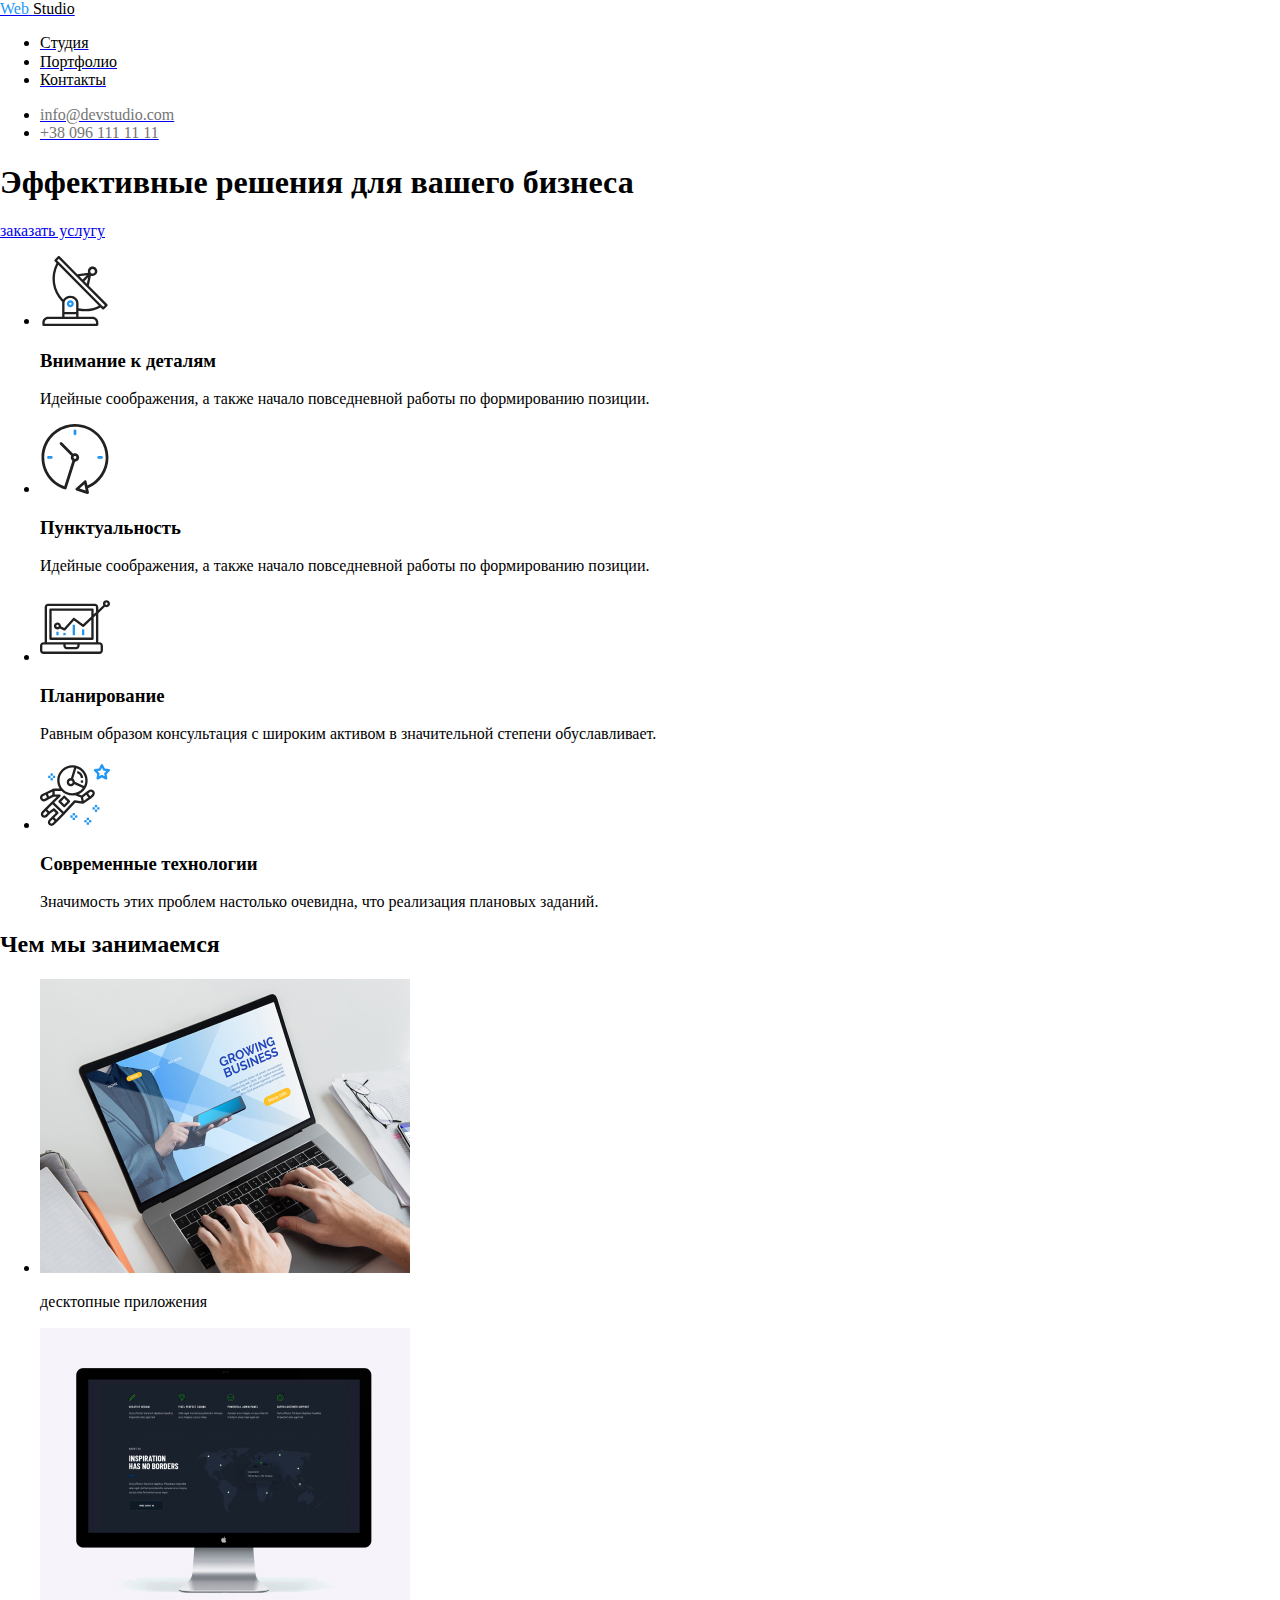
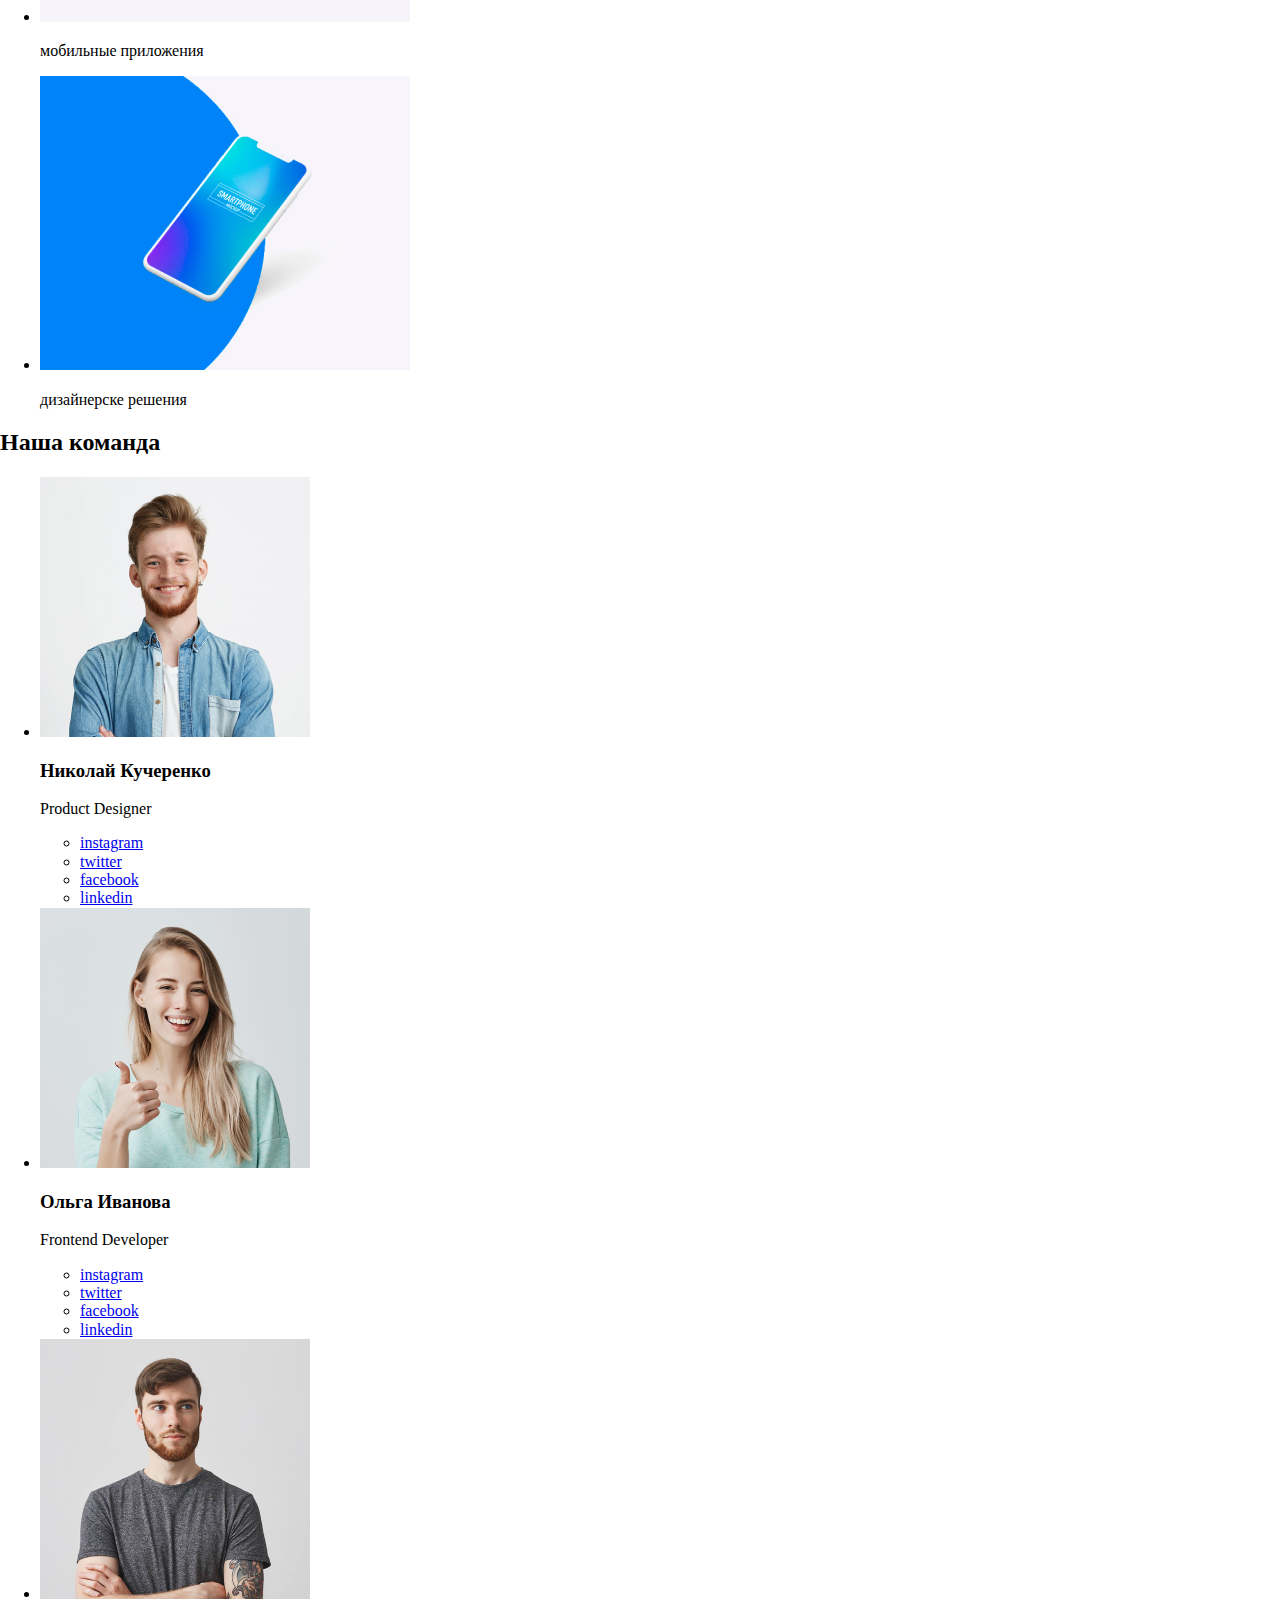
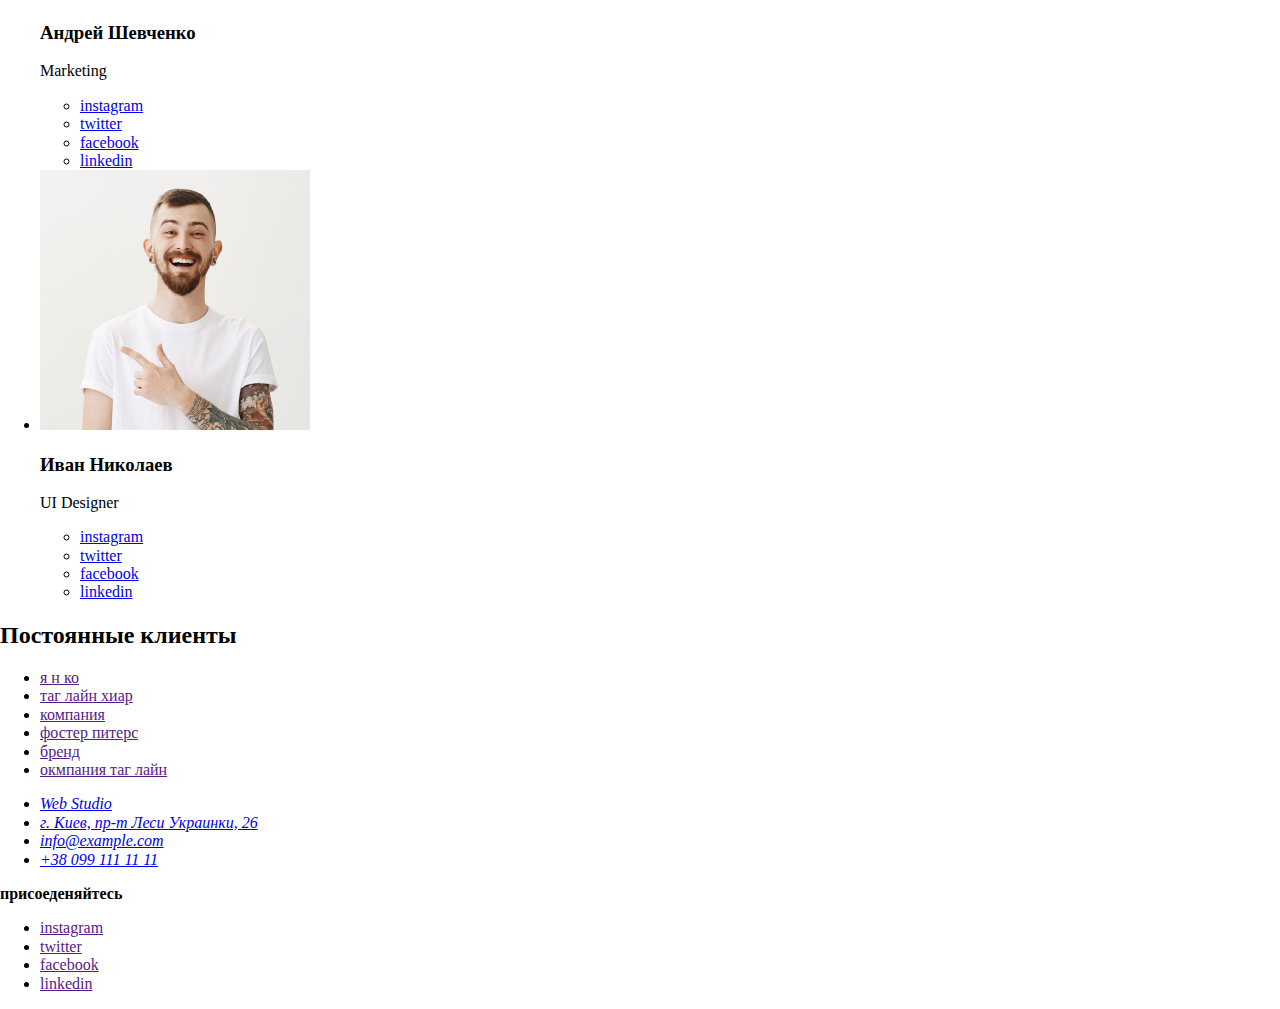
==== index.html @ 4a0a87d5 "ф" ====
<!DOCTYPE html>
<html lang="ru">
<head>
    <meta charset="UTF-8">
    <meta name="viewport" content="width=device-width, initial-scale=1.0">
    <title>Document</title>
    <link rel="stylesheet" href="./css/normalize.css">
    <link rel="stylesheet" href="./css/styles.css">
</head>
<body>
    <main>
        <header>
        <nav class="nav">
            <a href="./index.html"><span lang="en"><span class="logo">Web</span> <span class="type">Studio</span> </span></a>
        <ul>
            <li>
                <a href="./index.html"><span class="header-tools">Cтудия</span></a>
                </li>
            <li>
                <a href="Портфолио"><span class="header-tools">Портфолио</span></a>
            </li>
            <li>
                <a href="Контакты"><span class="header-tools">Контакты</span></a>
            </li>
        </ul>
        <ul>
            <li>
                <a href="mailto:info@devstudio.com"><span class="contact-tools">info@devstudio.com</span></a>
            </li>
            <li>
                <a href="tell:+380961111111"><span class="contact-tools">+38 096 111 11 11</span></a>
            </li>
        </ul>
        </nav> 
        </header>
            <section>
                <h1>
                    <span>Эффективные решения для вашего бизнеса</span>
                </h1>
                <a href="#">заказать услугу</a>
            </section>
            <section>
                    <ul>
                        <li>
                            <img src="./img/antenna.svg" alt="Внимание к деталям">
                            <h3>Внимание к деталям</h3>
                            <p>Идейные соображения, а также начало повседневной работы по формированию позиции.</p>
                        </li>
                    </ul>    
                    <ul>
                        <li>
                            <img src="./img/clock.svg" alt="Пунктуальность">
                            <h3>Пунктуальность</h3>
                            <p>Идейные соображения, а также начало повседневной работы по формированию позиции.</p>
                        </li>
                    </ul>
                    <ul>
                        <li>
                            <img src="./img/diagram.svg" alt="Планирование">
                            <h3>Планирование</h3>    
                            <p>Равным образом консультация с широким активом в значительной степени обуславливает.</p>
                        </li>
                    </ul>
                    <ul>
                        <li>
                            <img src="./img/astronaut.svg" alt="Современные технологии">
                            <h3>Современные технологии</h3>    
                            <p>Значимость этих проблем настолько очевидна, что реализация плановых заданий.</p>
                        </li>
                    </ul>
            </section>
            <section>
                <h2><span class="title">Чем мы занимаемся</span></h2>
                <ul>
                    <li><img src="./img/img.jpg" alt="телефон" width="370" height="294"> <p>десктопные приложения</p></li>
                    <li><img src="./img/img(1).jpg" alt="ноутбук" width="370" height="294"><P>мобильные приложения</P></li>
                    <li><img src="./img/box.jpg" alt="монитор" width="370" height="294"><p>дизайнерске решения</p></li>
                </ul>
            </section>
            <section>
                <h2><span class="title">Наша команда</span></h2>
                <ul>
                    <li>
                        <img src="./img/img(2).jpg" alt="Николай Кучеренко">
                        <h3>Николай Кучеренко</h3>
                        <p>Product Designer</p>    
                        <ul>
                            <li><a href="инстаграм">instagram</a></li>
                            <li><a href="твиттер">twitter</a></li>
                            <li><a href="фейсбук">facebook</a></li>
                            <li><a href="линкедин">linkedin</a></li>                            
                        </ul>
                    </li>
                    <li>
                        <img src="./img/img(3).jpg" alt="Ольга Иванова">
                        <h3>Ольга Иванова</h3>
                        <p>Frontend Developer</p>    
                        <ul>
                            <li><a href="инстаграм">instagram</a></li>
                            <li><a href="твиттер">twitter</a></li>
                            <li><a href="фейсбук">facebook</a></li>
                            <li><a href="линкедин">linkedin</a></li>                            
                        </ul>
                    </li>
                    <li>
                        <img src="./img/img(4).jpg" alt="Андрей Шевченко">
                        <h3>Андрей Шевченко</h3>
                        <p>Marketing</p>    
                        <ul>
                            <li><a href="инстаграм">instagram</a></li>
                            <li><a href="твиттер">twitter</a></li>
                            <li><a href="фейсбук">facebook</a></li>
                            <li><a href="линкедин">linkedin</a></li>                            
                        </ul>
                    </li>
                    <li>
                        <img src="./img/img(5).jpg" alt="Иван Николаев">
                        <h3>Иван Николаев</h3>
                        <p>UI Designer</p>
                        <ul>
                            <li><a href="инстаграм">instagram</a></li>
                            <li><a href="твиттер">twitter</a></li>
                            <li><a href="фейсбук">facebook</a></li>
                            <li><a href="линкедин">linkedin</a></li>                            
                        </ul>
                    </li>
                </ul>
            </section>
            <section>
                <h2><span class="title">Постоянные клиенты</span></h2>
                <ul>
                    <li><a href="" aria-label="я н ко">я н ко</a></li>
                    <li><a href="" aria-label="таг лайн хиар">таг лайн хиар</a></li>
                    <li><a href="" aria-label="компания">компания</a></li>
                    <li><a href="" aria-label="фостер питерс">фостер питерс</a></li>
                    <li><a href="" aria-label="бренд">бренд</a></li>
                    <li><a href="" aria-label="окмпания таг лайн">окмпания таг лайн</a></li>
                </ul>
            </section>  
        <footer>
            <address>
                <ul>
                    <li><a href="index.html">Web Studio</a></li>
                    <li><a href="https://goo.gl/maps/9qfkFfKcnhajLfpB6">г. Киев, пр-т Леси Украинки, 26</a></li>
                    <li><a href="mailto:info@example.com">info@example.com</a></li>
                    <li><a href="tell:+380991111111">+38 099 111 11 11</a></li>
                </ul>
            </address>
            <b>
                присоеденяйтесь
            </b>
            <ul>    
                <li><a href="" aria-label="инстаграм">instagram</a></li>
                <li><a href="" aria-label="твиттер">twitter</a></li>
                <li><a href="" aria-label="фейсбук">facebook</a></li>
                <li><a href="" aria-label="линкедин">linkedin</a></li>
            </ul>    
        </footer>
    </main>    
</body>
</html>
---- css/styles.css ----
.logo {
    color: #2196F3;
}

.type {
    color: #000000;
}

.header-tools{
    color: black;
}

.header-tools:hover,
.header-tools:focus {
    color: #2196F3;
}

.contact-tools{
    color: #757575;
}

.contact-tools:hover,
.contact-tools:focus{
   color: #2196F3;
}

.title{
    color: #000000;
}
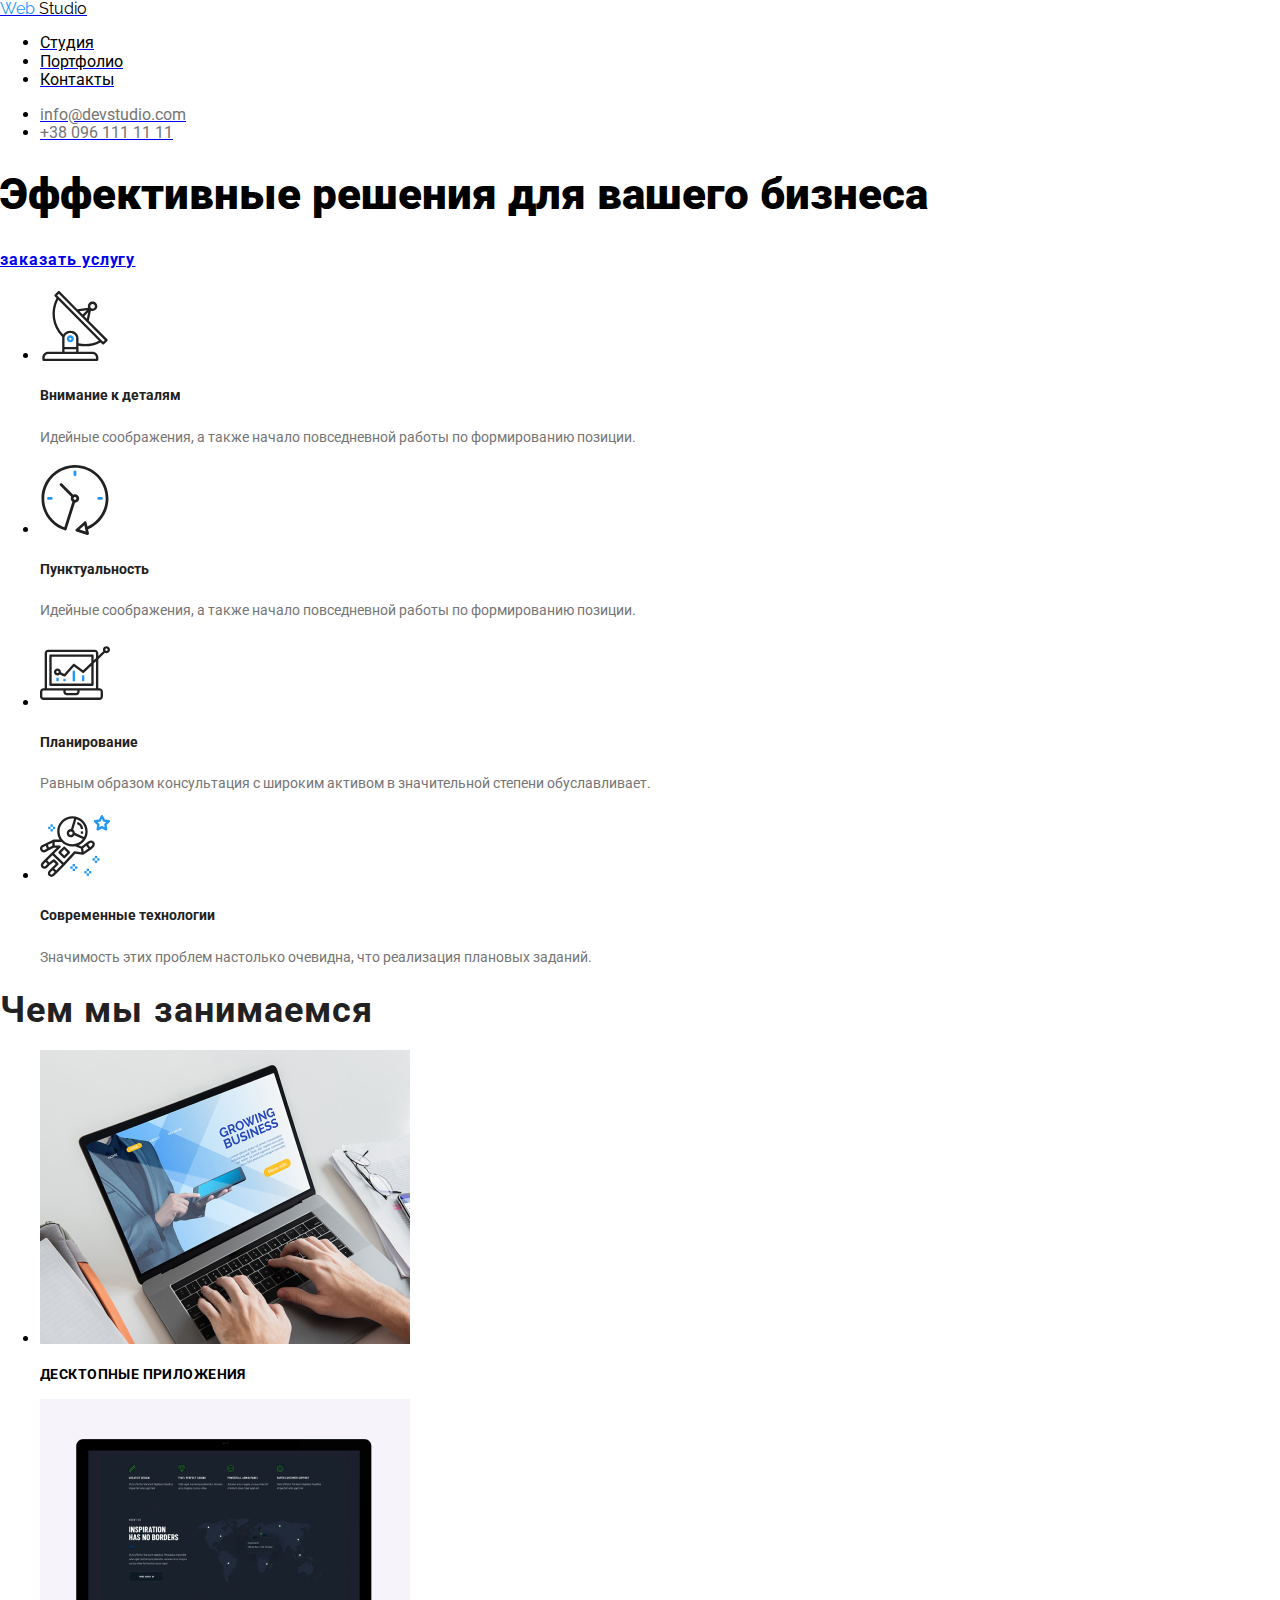
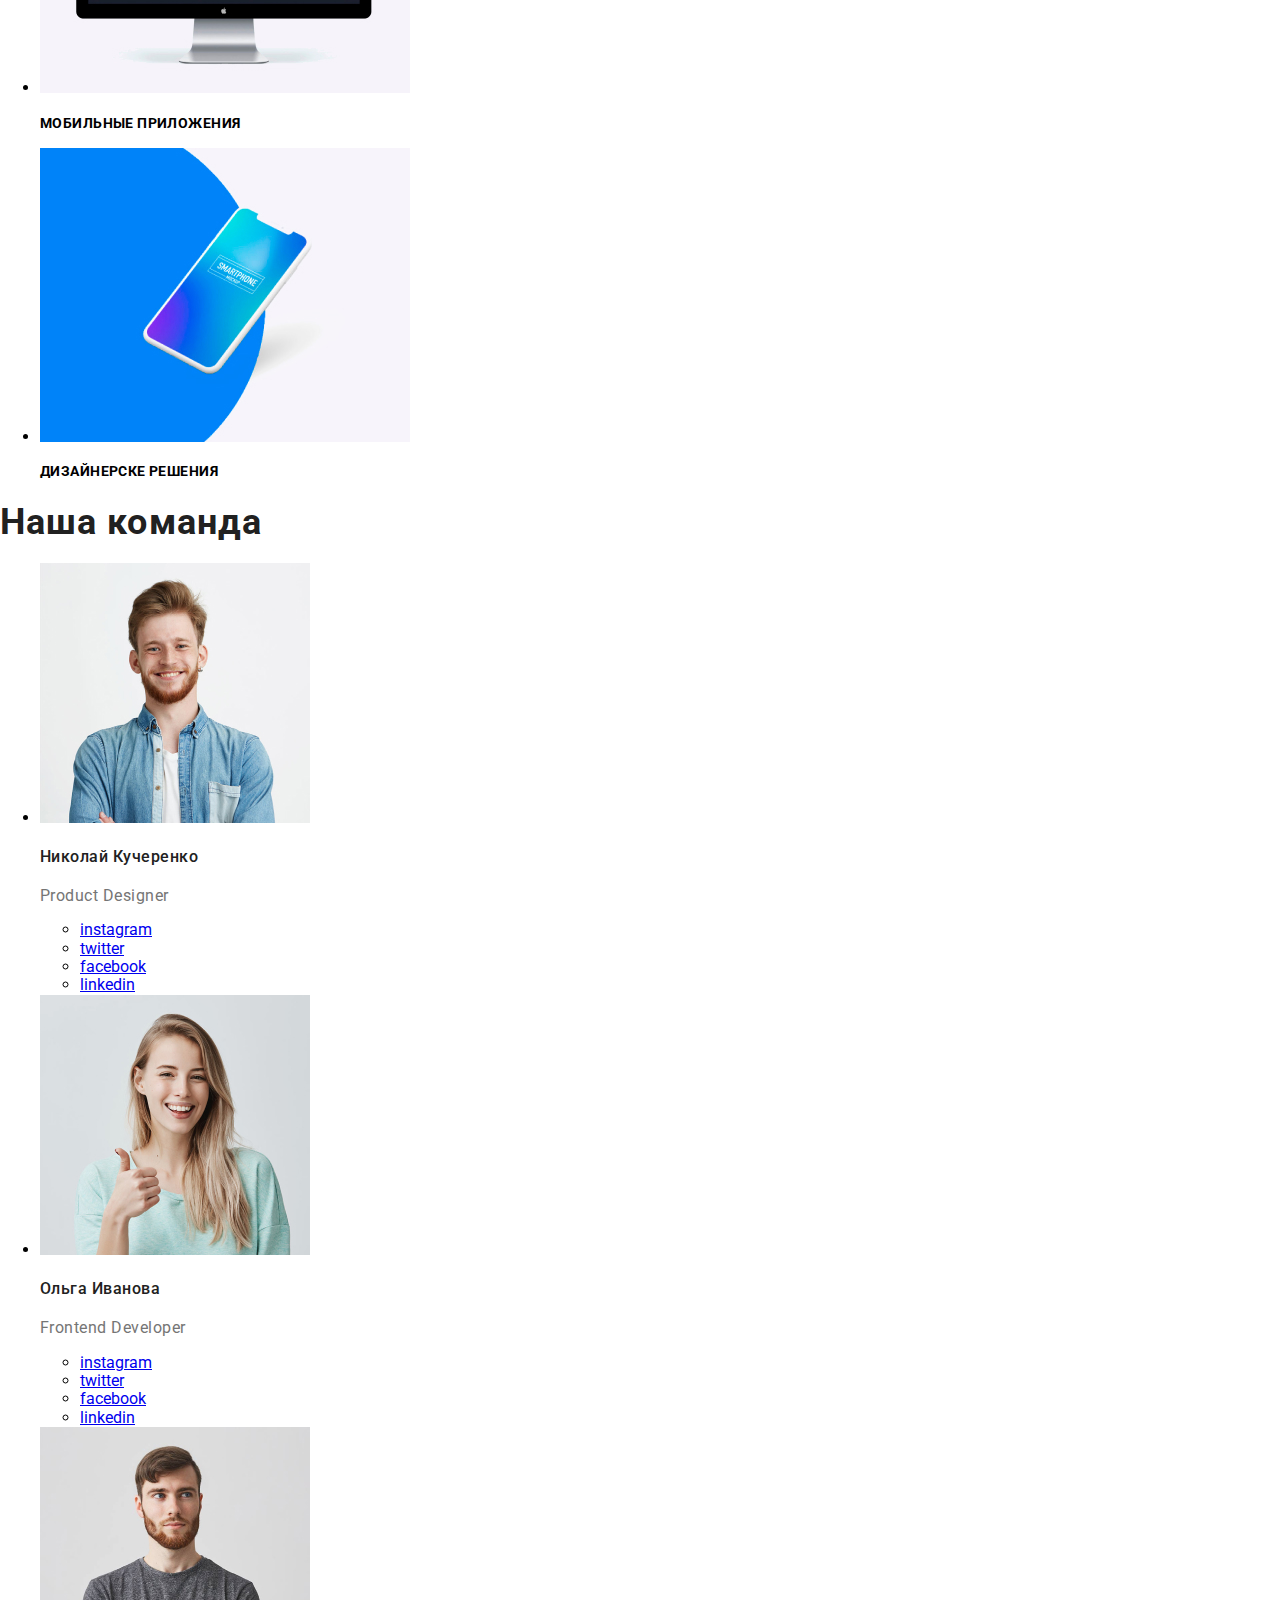
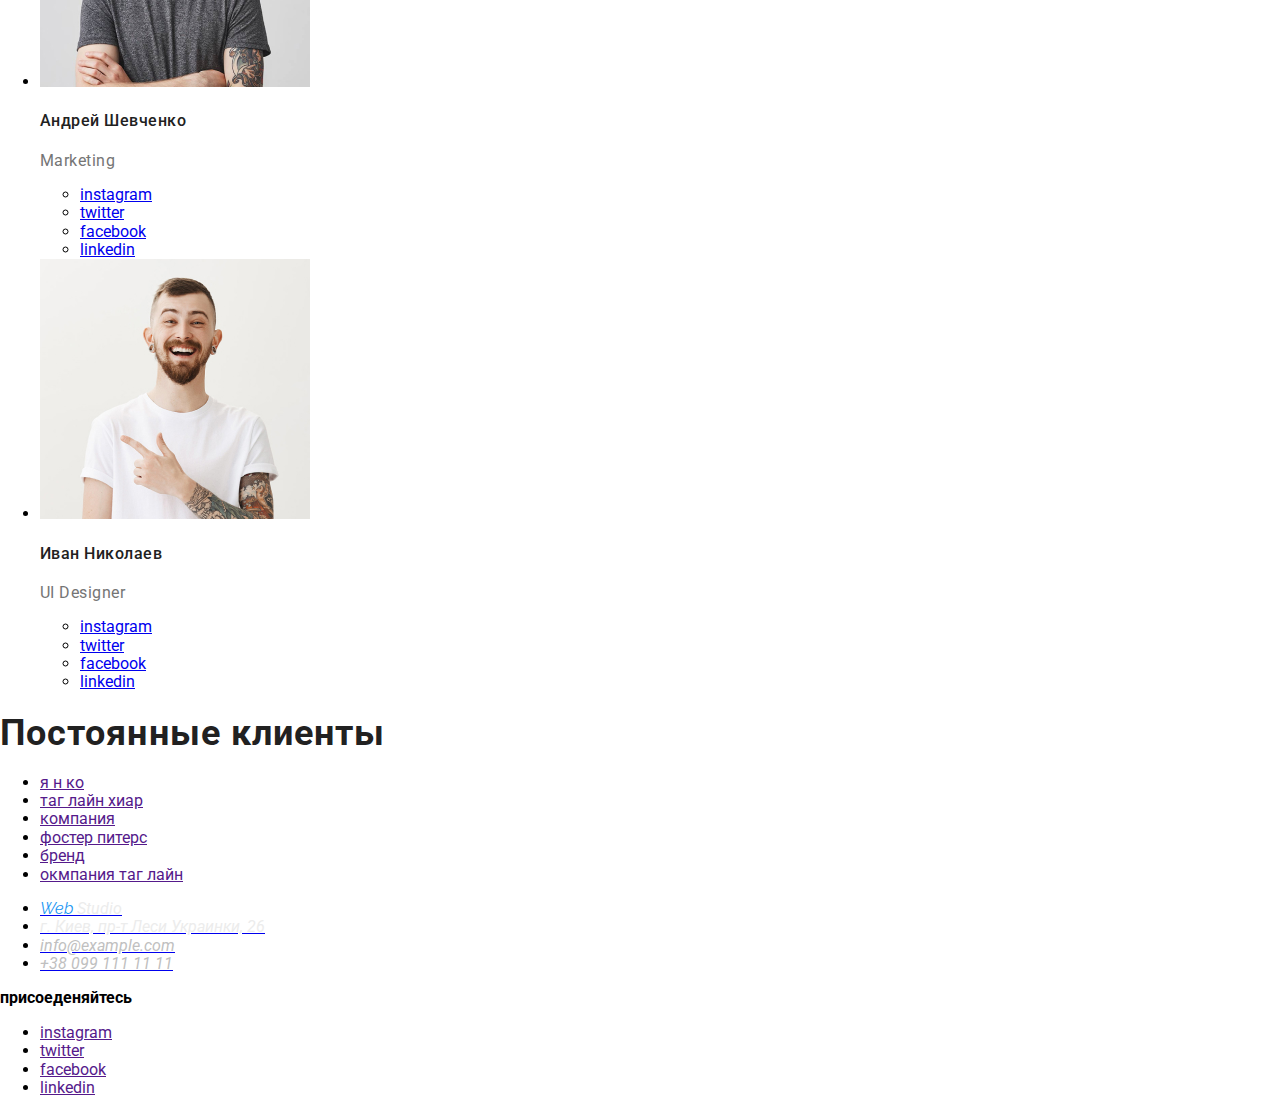
==== commit 8d7ad819: "a" ====
--- a/index.html
+++ b/index.html
@@ -4,10 +4,12 @@
     <meta charset="UTF-8">
     <meta name="viewport" content="width=device-width, initial-scale=1.0">
     <title>Document</title>
+    <link href="https://fonts.googleapis.com/css2?family=Roboto:wght@500;700;900&display=swap" rel="stylesheet">
+    <link href="https://fonts.googleapis.com/css2?family=Raleway:wght@700&display=swap" rel="stylesheet">
     <link rel="stylesheet" href="./css/normalize.css">
     <link rel="stylesheet" href="./css/styles.css">
 </head>
-<body>
+<body class="fonts">
     <main>
         <header>
         <nav class="nav">
@@ -35,46 +37,46 @@
         </header>
             <section>
                 <h1>
-                    <span>Эффективные решения для вашего бизнеса</span>
+                    <span class="fafafa">Эффективные решения для вашего бизнеса</span>
                 </h1>
-                <a href="#">заказать услугу</a>
+                <a href="#"><span class="order">заказать услугу</span></a>
             </section>
             <section>
                     <ul>
                         <li>
                             <img src="./img/antenna.svg" alt="Внимание к деталям">
-                            <h3>Внимание к деталям</h3>
-                            <p>Идейные соображения, а также начало повседневной работы по формированию позиции.</p>
+                            <h3><span class="cscscs">Внимание к деталям</span></h3>
+                            <p><span class="ksksks">Идейные соображения, а также начало повседневной работы по формированию позиции.</span></p>
                         </li>
                     </ul>    
                     <ul>
                         <li>
                             <img src="./img/clock.svg" alt="Пунктуальность">
-                            <h3>Пунктуальность</h3>
-                            <p>Идейные соображения, а также начало повседневной работы по формированию позиции.</p>
+                            <h3><span class="cscscs">Пунктуальность</span></h3>
+                            <p><span class="ksksks">Идейные соображения, а также начало повседневной работы по формированию позиции.</span></p>
                         </li>
                     </ul>
                     <ul>
                         <li>
                             <img src="./img/diagram.svg" alt="Планирование">
-                            <h3>Планирование</h3>    
-                            <p>Равным образом консультация с широким активом в значительной степени обуславливает.</p>
+                            <h3><span class="cscscs">Планирование</span></h3>    
+                            <p><span class="ksksks">Равным образом консультация с широким активом в значительной степени обуславливает.</span></p>
                         </li>
                     </ul>
                     <ul>
                         <li>
                             <img src="./img/astronaut.svg" alt="Современные технологии">
-                            <h3>Современные технологии</h3>    
-                            <p>Значимость этих проблем настолько очевидна, что реализация плановых заданий.</p>
+                            <h3><span class="cscscs">Современные технологии</span></h3>    
+                            <p><span class="ksksks">Значимость этих проблем настолько очевидна, что реализация плановых заданий.</span></p>
                         </li>
                     </ul>
             </section>
             <section>
                 <h2><span class="title">Чем мы занимаемся</span></h2>
                 <ul>
-                    <li><img src="./img/img.jpg" alt="телефон" width="370" height="294"> <p>десктопные приложения</p></li>
-                    <li><img src="./img/img(1).jpg" alt="ноутбук" width="370" height="294"><P>мобильные приложения</P></li>
-                    <li><img src="./img/box.jpg" alt="монитор" width="370" height="294"><p>дизайнерске решения</p></li>
+                    <li><img src="./img/img.jpg" alt="телефон" width="370" height="294"><p><span class="lilili">десктопные приложения</span></p></li>
+                    <li><img src="./img/img(1).jpg" alt="ноутбук" width="370" height="294"><P><span class="lilili">мобильные приложения</span></P></li>
+                    <li><img src="./img/box.jpg" alt="монитор" width="370" height="294"><p><span class="lilili">дизайнерске решения</span></p></li>
                 </ul>
             </section>
             <section>
@@ -82,8 +84,8 @@
                 <ul>
                     <li>
                         <img src="./img/img(2).jpg" alt="Николай Кучеренко">
-                        <h3>Николай Кучеренко</h3>
-                        <p>Product Designer</p>    
+                        <h3><span class="team">Николай Кучеренко</span></h3>
+                        <p><span class="team-abs">Product Designer</span></p>    
                         <ul>
                             <li><a href="инстаграм">instagram</a></li>
                             <li><a href="твиттер">twitter</a></li>
@@ -93,8 +95,8 @@
                     </li>
                     <li>
                         <img src="./img/img(3).jpg" alt="Ольга Иванова">
-                        <h3>Ольга Иванова</h3>
-                        <p>Frontend Developer</p>    
+                        <h3><span class="team">Ольга Иванова</span></h3>
+                        <p><span class="team-abs">Frontend Developer</span></p>    
                         <ul>
                             <li><a href="инстаграм">instagram</a></li>
                             <li><a href="твиттер">twitter</a></li>
@@ -104,8 +106,8 @@
                     </li>
                     <li>
                         <img src="./img/img(4).jpg" alt="Андрей Шевченко">
-                        <h3>Андрей Шевченко</h3>
-                        <p>Marketing</p>    
+                        <h3><span class="team">Андрей Шевченко</span></h3>
+                        <p><span class="team-abs">Marketing</span></p>    
                         <ul>
                             <li><a href="инстаграм">instagram</a></li>
                             <li><a href="твиттер">twitter</a></li>
@@ -115,8 +117,8 @@
                     </li>
                     <li>
                         <img src="./img/img(5).jpg" alt="Иван Николаев">
-                        <h3>Иван Николаев</h3>
-                        <p>UI Designer</p>
+                        <h3><span class="team">Иван Николаев</span></h3>
+                        <p><span class="team-abs">UI Designer</span></p>
                         <ul>
                             <li><a href="инстаграм">instagram</a></li>
                             <li><a href="твиттер">twitter</a></li>
@@ -140,10 +142,10 @@
         <footer>
             <address>
                 <ul>
-                    <li><a href="index.html">Web Studio</a></li>
-                    <li><a href="https://goo.gl/maps/9qfkFfKcnhajLfpB6">г. Киев, пр-т Леси Украинки, 26</a></li>
-                    <li><a href="mailto:info@example.com">info@example.com</a></li>
-                    <li><a href="tell:+380991111111">+38 099 111 11 11</a></li>
+                    <li><a href="index.html"><span class="logo">Web</span> <span class="type2">Studio</span></a></li>
+                    <li><a href="https://goo.gl/maps/9qfkFfKcnhajLfpB6"><span class="footer-map">г. Киев, пр-т Леси Украинки, 26</span></a></li>
+                    <li><a href="mailto:info@example.com"><span class="footer-contact">info@example.com</span></a></li>
+                    <li><a href="tell:+380991111111"><span class="footer-contact">+38 099 111 11 11</span></a></li>
                 </ul>
             </address>
             <b>
--- a/css/styles.css
+++ b/css/styles.css
@@ -1,9 +1,11 @@
 .logo {
     color: #2196F3;
+    font-family: 'Raleway', sans-serif;
 }
 
 .type {
     color: #000000;
+    font-family: 'Raleway', sans-serif;
 }
 
 .header-tools{
@@ -25,5 +27,100 @@
 }
 
 .title{
+    font-family: Roboto;
+    font-style: normal;
+    font-weight: bold;
+    font-size: 36px;
+    line-height: 42px;
+    text-align: center;
+    letter-spacing: 0.03em;
+    color: #212121;
+}
+
+.type2{
+    color: #ececec;
+}
+
+.footer-map{
+    color: #ececec;
+}
+
+.footer-contact{
+    color: silver;
+}
+
+.fonts{
+    font-family: 'Roboto', sans-serif;
+}
+
+.fafafa{
+    font-family: Roboto;
+    font-style: normal;
+    font-weight: 900;
+    font-size: 44px;
+    line-height: 60px;
+}
+
+.order{
+    font-family: Roboto;
+    font-style: normal;
+    font-weight: bold;
+    font-size: 16px;
+    line-height: 30px;
+    display: flex;
+    align-items: center;
+    text-align: center;
+    letter-spacing: 0.06em;
+}
+
+.cscscs{
+    color: #212121;
+    font-family: Roboto;
+    font-style: normal;
+    font-weight: bold;
+    font-size: 14px;
+    line-height: 16px;
+}
+
+.ksksks{
+    font-family: Roboto;
+    font-style: normal;
+    font-weight: normal;
+    font-size: 14px;
+    line-height: 24px;
+    color: #757575;
+}
+
+.lilili{
+    font-family: Roboto;
+    font-style: normal;
+    font-weight: bold;
+    font-size: 14px;
+    line-height: 16px;
+    text-align: center;
+    letter-spacing: 0.03em;
+    text-transform: uppercase;
     color: #000000;
 }
+
+.team{
+    font-family: Roboto;
+    font-style: normal;
+    font-weight: 500;
+    font-size: 16px;
+    line-height: 19px;
+    text-align: center;
+    letter-spacing: 0.03em;
+    color: #212121;
+}
+
+.team-abs{
+    font-family: Roboto;
+    font-style: normal;
+    font-weight: normal;
+    font-size: 16px;
+    line-height: 19px;
+    text-align: center;
+    letter-spacing: 0.03em;
+    color: #757575;
+}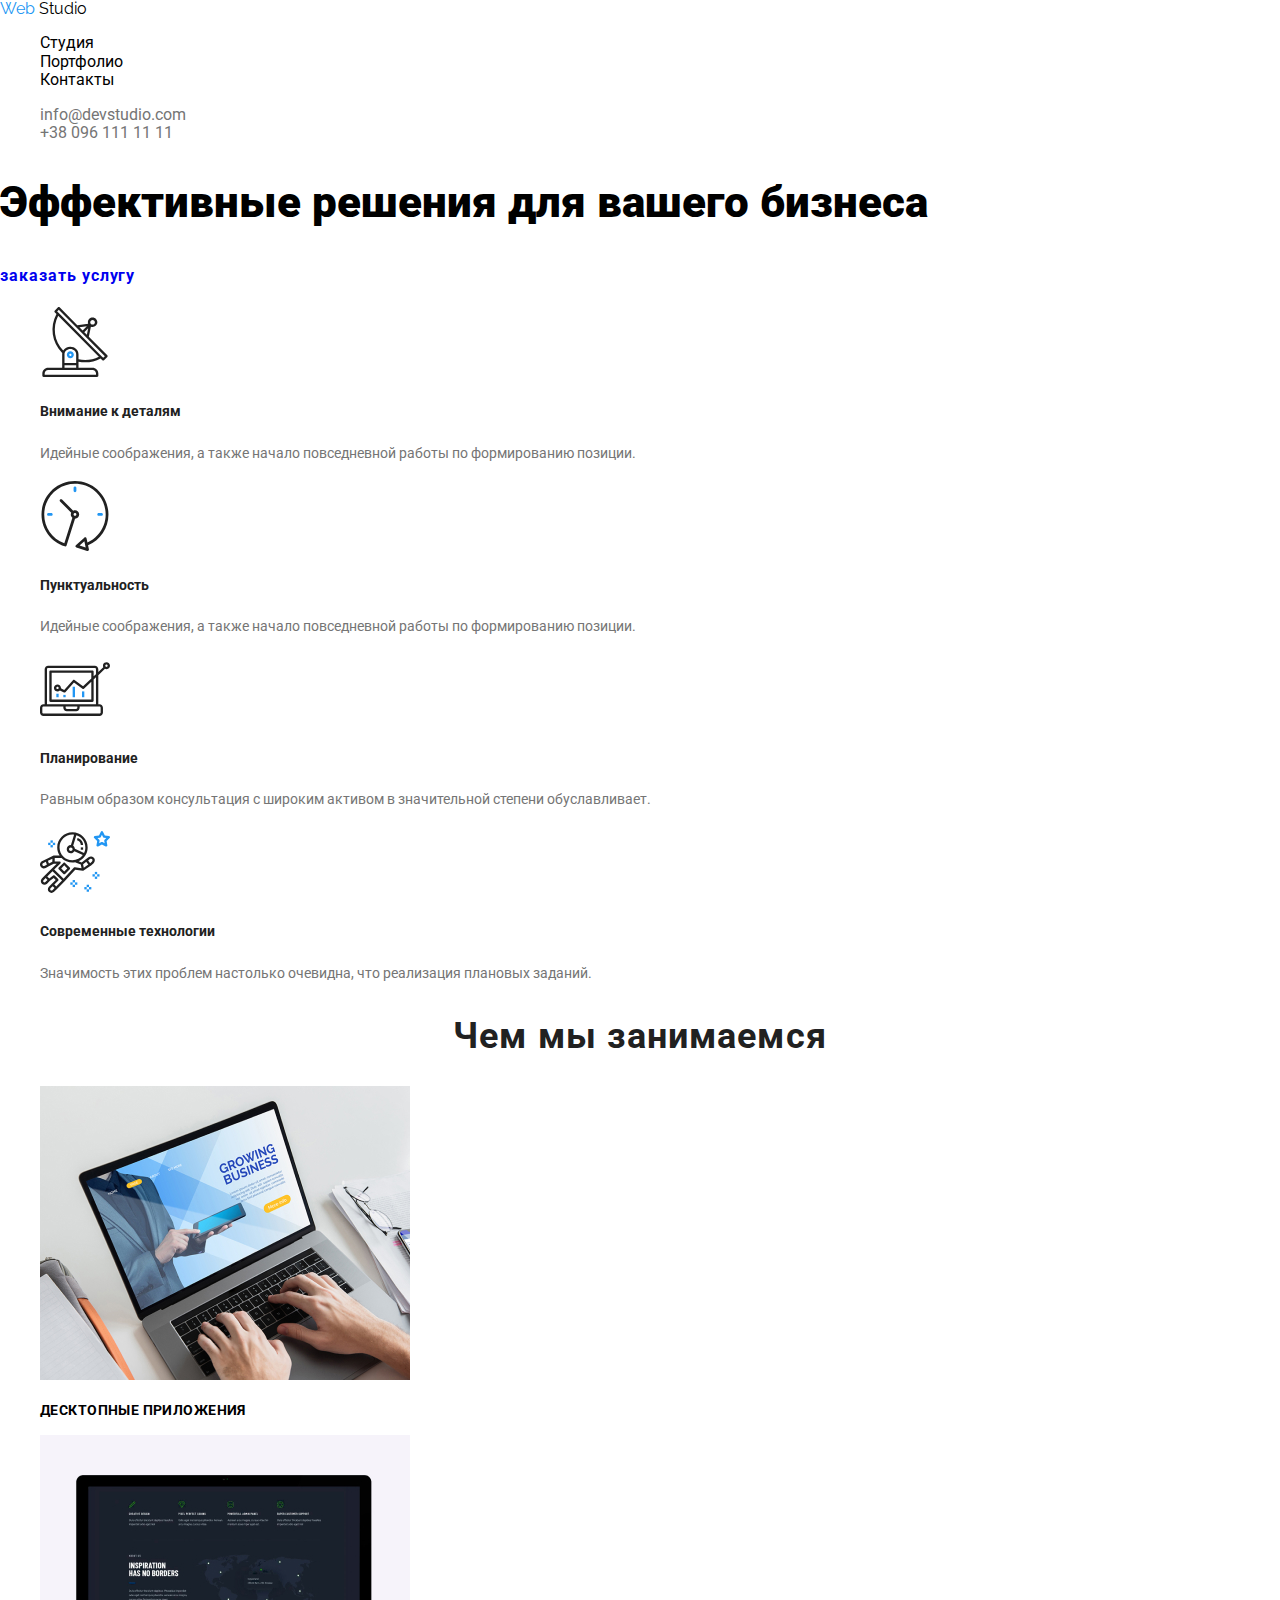
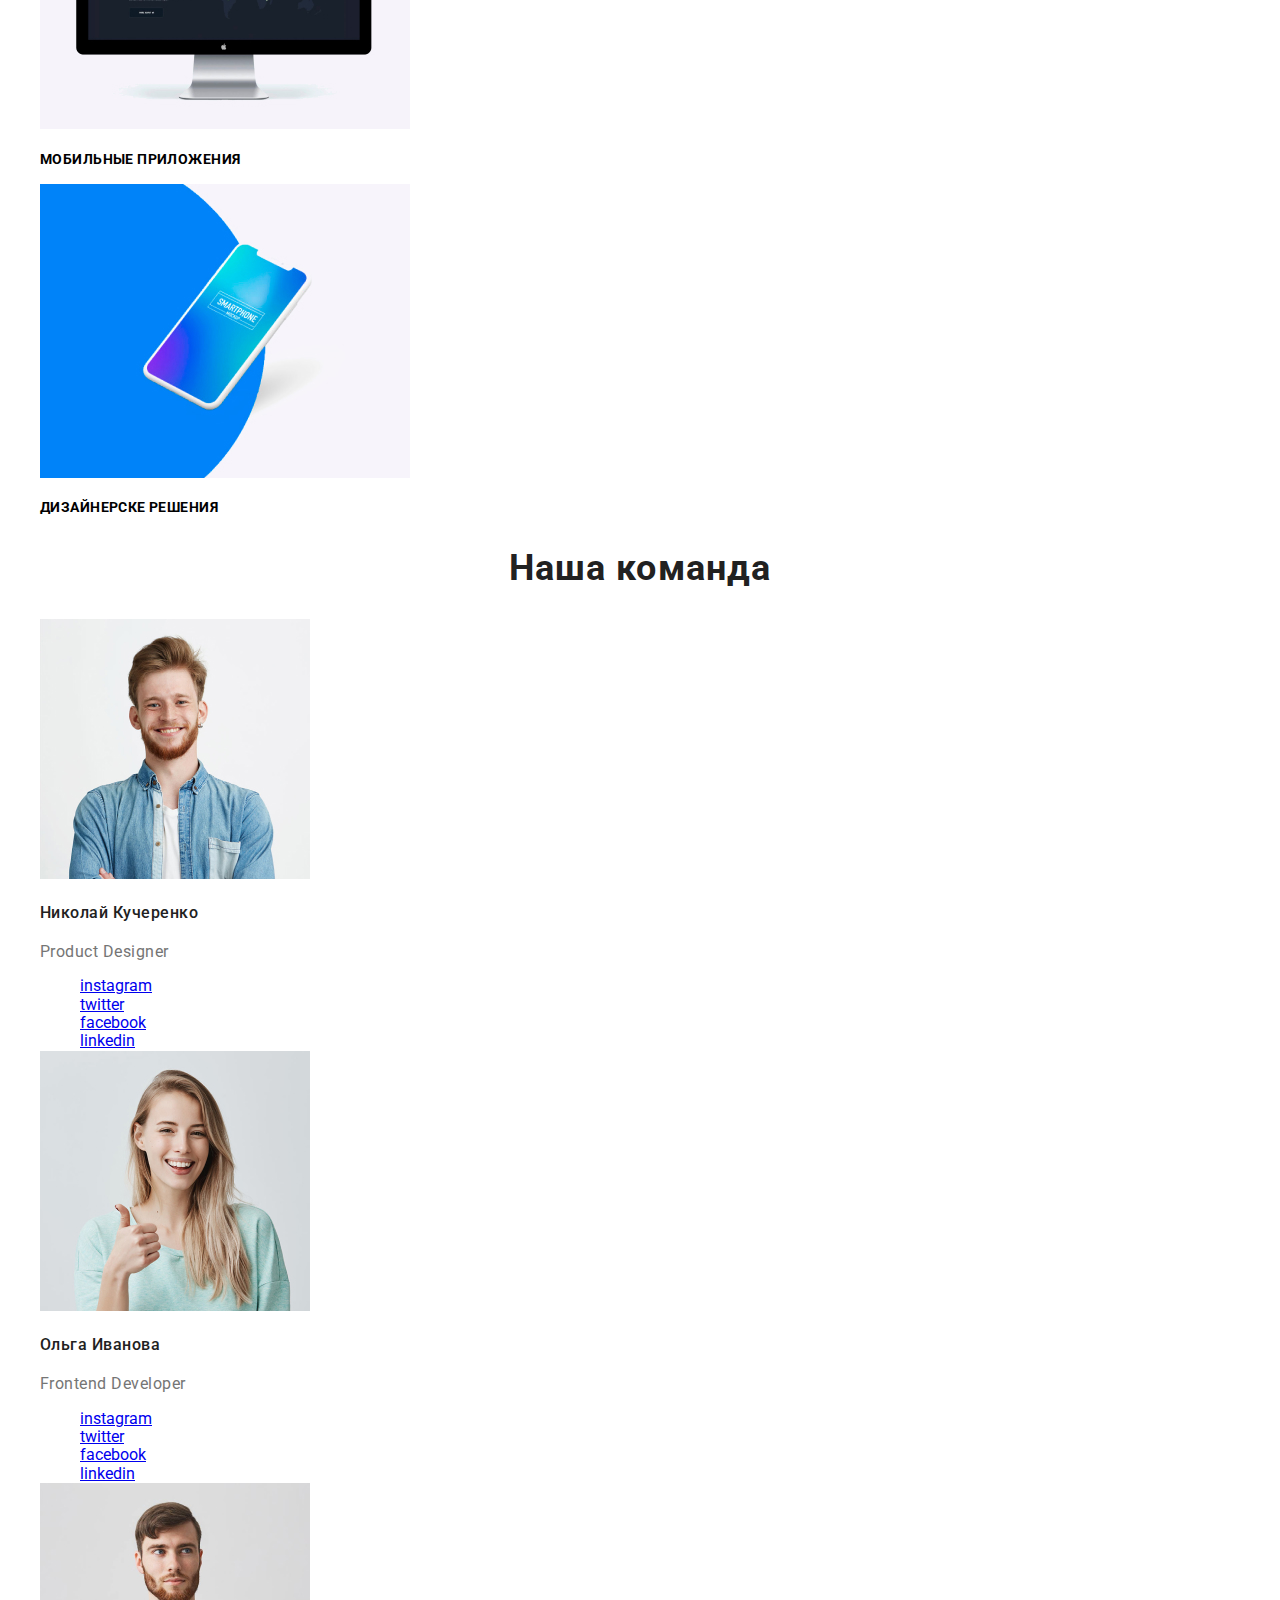
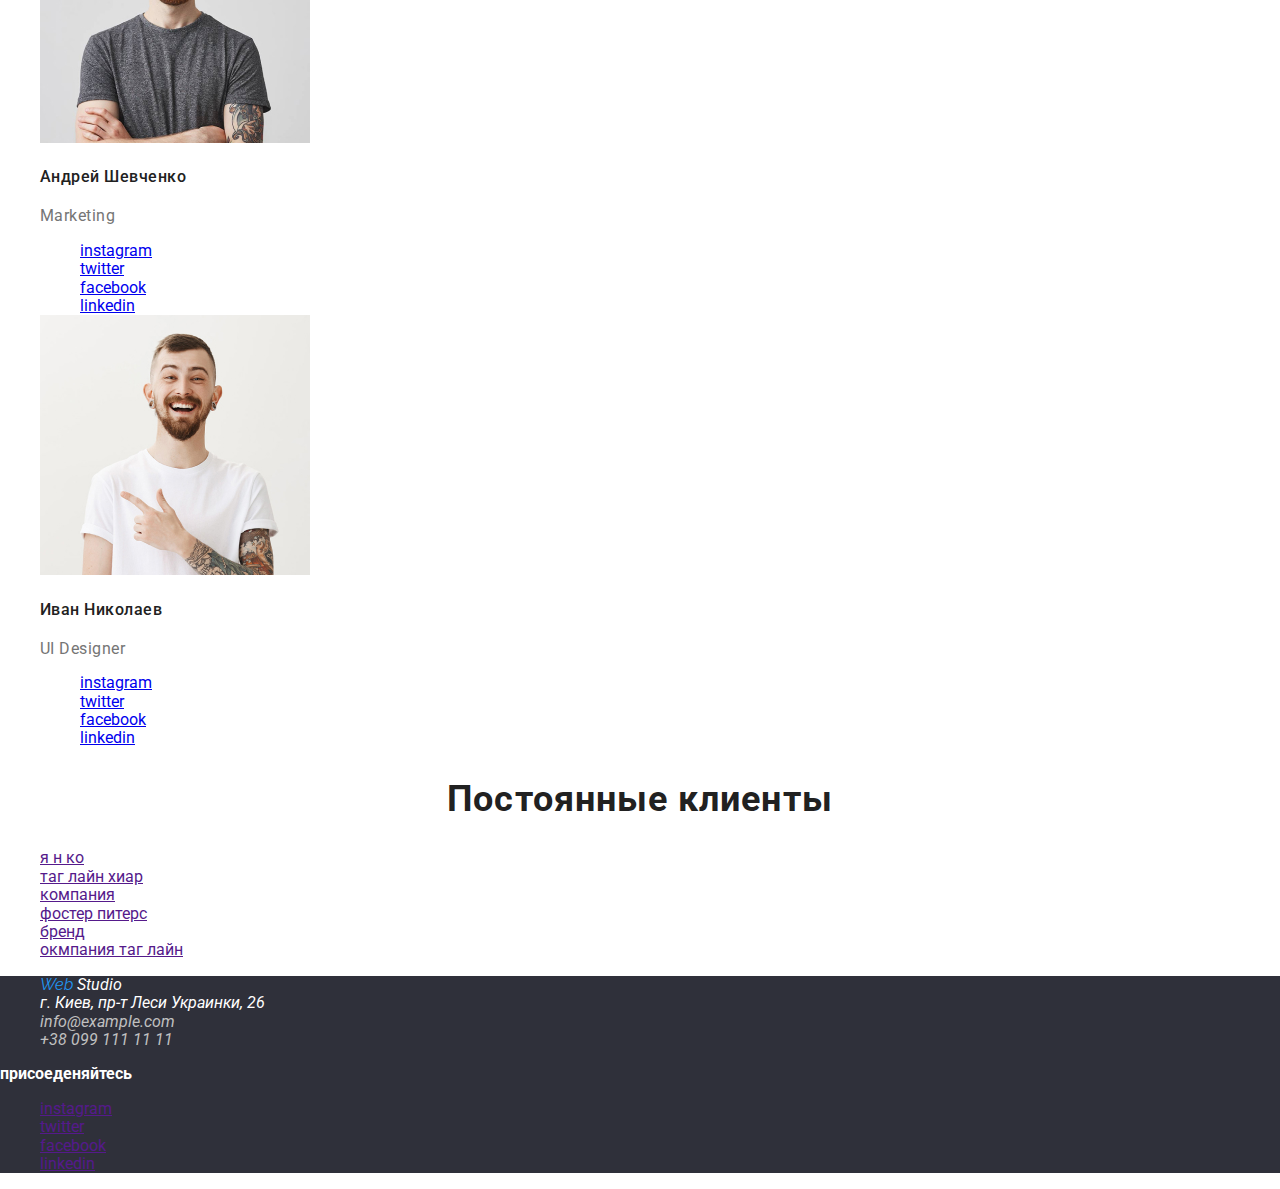
==== commit f3900ef8: "исправил ошибки" ====
--- a/index.html
+++ b/index.html
@@ -10,60 +10,57 @@
     <link rel="stylesheet" href="./css/styles.css">
 </head>
 <body class="fonts">
-    <main>
         <header>
         <nav class="nav">
-            <a href="./index.html"><span lang="en"><span class="logo">Web</span> <span class="type">Studio</span> </span></a>
-        <ul>
+            <a class="link" href="./index.html"><span lang="en"><span class="logo">Web</span> <span class="type">Studio</span> </span></a>
+        <ul class="list">
             <li>
-                <a href="./index.html"><span class="header-tools">Cтудия</span></a>
+                <a class="link" href="./index.html"><span class="header-tools">Cтудия</span></a>
                 </li>
             <li>
-                <a href="Портфолио"><span class="header-tools">Портфолио</span></a>
+                <a class="link" href="./portfolio.html"><span class="header-tools">Портфолио</span></a>
             </li>
             <li>
-                <a href="Контакты"><span class="header-tools">Контакты</span></a>
+                <a class="link" href="Контакты"><span class="header-tools">Контакты</span></a>
             </li>
         </ul>
-        <ul>
+        <ul class="list">
             <li>
-                <a href="mailto:info@devstudio.com"><span class="contact-tools">info@devstudio.com</span></a>
+                <a class="link" href="mailto:info@devstudio.com"><span class="contact-tools">info@devstudio.com</span></a>
             </li>
             <li>
-                <a href="tell:+380961111111"><span class="contact-tools">+38 096 111 11 11</span></a>
+                <a class="link" href="tell:+380961111111"><span class="contact-tools">+38 096 111 11 11</span></a>
             </li>
         </ul>
         </nav> 
         </header>
+        <main>        
             <section>
-                <h1>
-                    <span class="fafafa">Эффективные решения для вашего бизнеса</span>
+                <h1 class="fafafa">
+                    Эффективные решения для вашего бизнеса
                 </h1>
-                <a href="#"><span class="order">заказать услугу</span></a>
+                <a class="link" href="#"><span class="order">заказать услугу</span></a>
             </section>
             <section>
-                    <ul>
+                    <ul class="list">
                         <li>
                             <img src="./img/antenna.svg" alt="Внимание к деталям">
                             <h3><span class="cscscs">Внимание к деталям</span></h3>
                             <p><span class="ksksks">Идейные соображения, а также начало повседневной работы по формированию позиции.</span></p>
                         </li>
-                    </ul>    
-                    <ul>
+
                         <li>
                             <img src="./img/clock.svg" alt="Пунктуальность">
                             <h3><span class="cscscs">Пунктуальность</span></h3>
                             <p><span class="ksksks">Идейные соображения, а также начало повседневной работы по формированию позиции.</span></p>
                         </li>
-                    </ul>
-                    <ul>
+
                         <li>
                             <img src="./img/diagram.svg" alt="Планирование">
                             <h3><span class="cscscs">Планирование</span></h3>    
                             <p><span class="ksksks">Равным образом консультация с широким активом в значительной степени обуславливает.</span></p>
                         </li>
-                    </ul>
-                    <ul>
+
                         <li>
                             <img src="./img/astronaut.svg" alt="Современные технологии">
                             <h3><span class="cscscs">Современные технологии</span></h3>    
@@ -72,21 +69,21 @@
                     </ul>
             </section>
             <section>
-                <h2><span class="title">Чем мы занимаемся</span></h2>
-                <ul>
+                <h2 class="title">Чем мы занимаемся</h2>
+                <ul class="list">
                     <li><img src="./img/img.jpg" alt="телефон" width="370" height="294"><p><span class="lilili">десктопные приложения</span></p></li>
                     <li><img src="./img/img(1).jpg" alt="ноутбук" width="370" height="294"><P><span class="lilili">мобильные приложения</span></P></li>
                     <li><img src="./img/box.jpg" alt="монитор" width="370" height="294"><p><span class="lilili">дизайнерске решения</span></p></li>
                 </ul>
             </section>
             <section>
-                <h2><span class="title">Наша команда</span></h2>
-                <ul>
+                <h2 class="title">Наша команда</h2>
+                <ul class="list">
                     <li>
                         <img src="./img/img(2).jpg" alt="Николай Кучеренко">
                         <h3><span class="team">Николай Кучеренко</span></h3>
                         <p><span class="team-abs">Product Designer</span></p>    
-                        <ul>
+                        <ul class="list">
                             <li><a href="инстаграм">instagram</a></li>
                             <li><a href="твиттер">twitter</a></li>
                             <li><a href="фейсбук">facebook</a></li>
@@ -97,7 +94,7 @@
                         <img src="./img/img(3).jpg" alt="Ольга Иванова">
                         <h3><span class="team">Ольга Иванова</span></h3>
                         <p><span class="team-abs">Frontend Developer</span></p>    
-                        <ul>
+                        <ul class="list">
                             <li><a href="инстаграм">instagram</a></li>
                             <li><a href="твиттер">twitter</a></li>
                             <li><a href="фейсбук">facebook</a></li>
@@ -108,7 +105,7 @@
                         <img src="./img/img(4).jpg" alt="Андрей Шевченко">
                         <h3><span class="team">Андрей Шевченко</span></h3>
                         <p><span class="team-abs">Marketing</span></p>    
-                        <ul>
+                        <ul class="list">
                             <li><a href="инстаграм">instagram</a></li>
                             <li><a href="твиттер">twitter</a></li>
                             <li><a href="фейсбук">facebook</a></li>
@@ -119,7 +116,7 @@
                         <img src="./img/img(5).jpg" alt="Иван Николаев">
                         <h3><span class="team">Иван Николаев</span></h3>
                         <p><span class="team-abs">UI Designer</span></p>
-                        <ul>
+                        <ul class="list">
                             <li><a href="инстаграм">instagram</a></li>
                             <li><a href="твиттер">twitter</a></li>
                             <li><a href="фейсбук">facebook</a></li>
@@ -129,8 +126,8 @@
                 </ul>
             </section>
             <section>
-                <h2><span class="title">Постоянные клиенты</span></h2>
-                <ul>
+                <h2 class="title">Постоянные клиенты</h2>
+                <ul class="list">
                     <li><a href="" aria-label="я н ко">я н ко</a></li>
                     <li><a href="" aria-label="таг лайн хиар">таг лайн хиар</a></li>
                     <li><a href="" aria-label="компания">компания</a></li>
@@ -138,26 +135,26 @@
                     <li><a href="" aria-label="бренд">бренд</a></li>
                     <li><a href="" aria-label="окмпания таг лайн">окмпания таг лайн</a></li>
                 </ul>
-            </section>  
-        <footer>
+            </section>
+        </main>      
+        <footer class="background">
             <address>
-                <ul>
-                    <li><a href="index.html"><span class="logo">Web</span> <span class="type2">Studio</span></a></li>
-                    <li><a href="https://goo.gl/maps/9qfkFfKcnhajLfpB6"><span class="footer-map">г. Киев, пр-т Леси Украинки, 26</span></a></li>
-                    <li><a href="mailto:info@example.com"><span class="footer-contact">info@example.com</span></a></li>
-                    <li><a href="tell:+380991111111"><span class="footer-contact">+38 099 111 11 11</span></a></li>
+                <ul class="list">
+                    <li><a class="link" href="index.html"><span class="logo">Web</span> <span class="type2">Studio</span></a></li>
+                    <li><a class="link" href="https://goo.gl/maps/9qfkFfKcnhajLfpB6"><span class="footer-map">г. Киев, пр-т Леси Украинки, 26</span></a></li>
+                    <li><a class="link" href="mailto:info@example.com"><span class="footer-contact">info@example.com</span></a></li>
+                    <li><a class="link" href="tell:+380991111111"><span class="footer-contact">+38 099 111 11 11</span></a></li>
                 </ul>
             </address>
-            <b>
+            <b class="join">
                 присоеденяйтесь
             </b>
-            <ul>    
+            <ul class="list">    
                 <li><a href="" aria-label="инстаграм">instagram</a></li>
                 <li><a href="" aria-label="твиттер">twitter</a></li>
                 <li><a href="" aria-label="фейсбук">facebook</a></li>
                 <li><a href="" aria-label="линкедин">linkedin</a></li>
             </ul>    
-        </footer>
-    </main>    
+        </footer>    
 </body>
 </html>--- a/css/styles.css
+++ b/css/styles.css
@@ -1,3 +1,11 @@
+.link{
+    text-decoration: none;
+}
+
+.list{
+    list-style: none;
+}
+
 .logo {
     color: #2196F3;
     font-family: 'Raleway', sans-serif;
@@ -38,11 +46,11 @@
 }
 
 .type2{
-    color: #ececec;
+    color: #ffffff;
 }
 
 .footer-map{
-    color: #ececec;
+    color: #ffffff;
 }
 
 .footer-contact{
@@ -123,4 +131,12 @@
     text-align: center;
     letter-spacing: 0.03em;
     color: #757575;
+}
+
+.background{
+    background-color: #2F303A;
+}
+
+.join{
+    color: #ffffff;
 }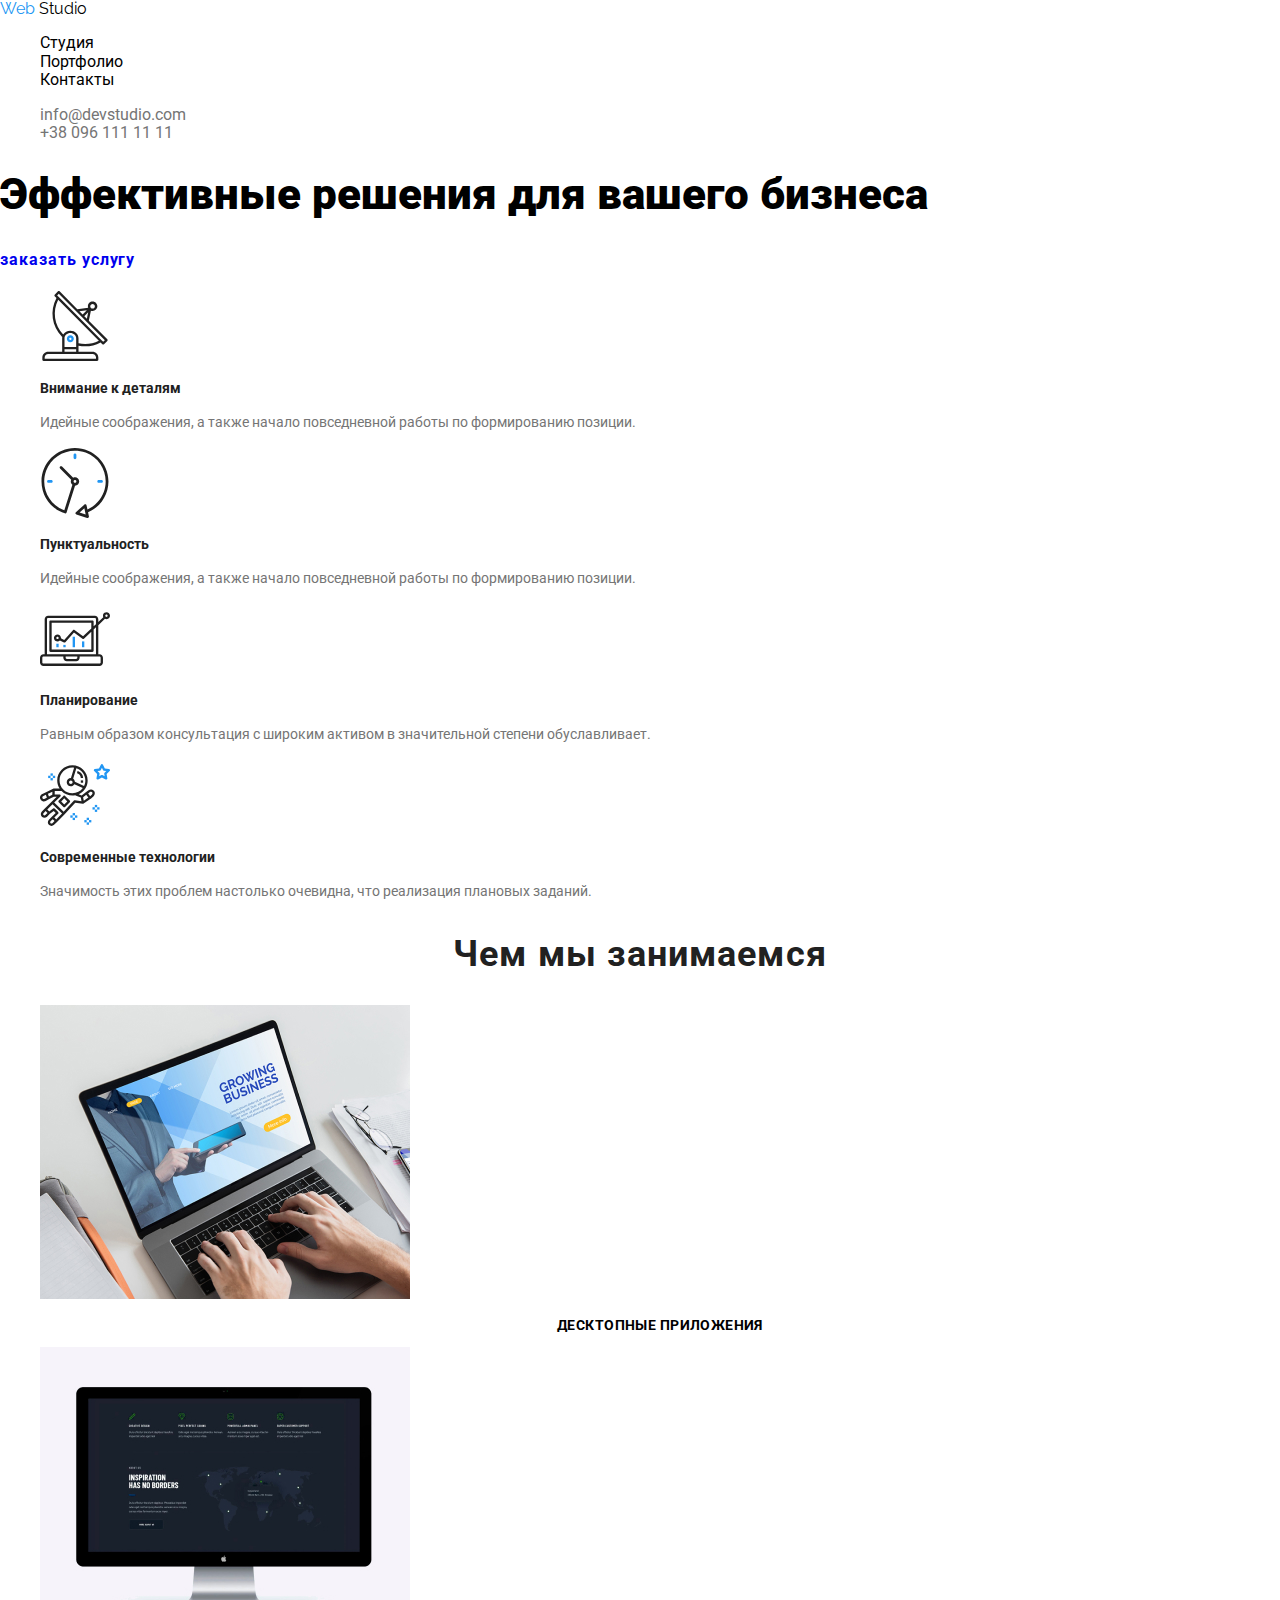
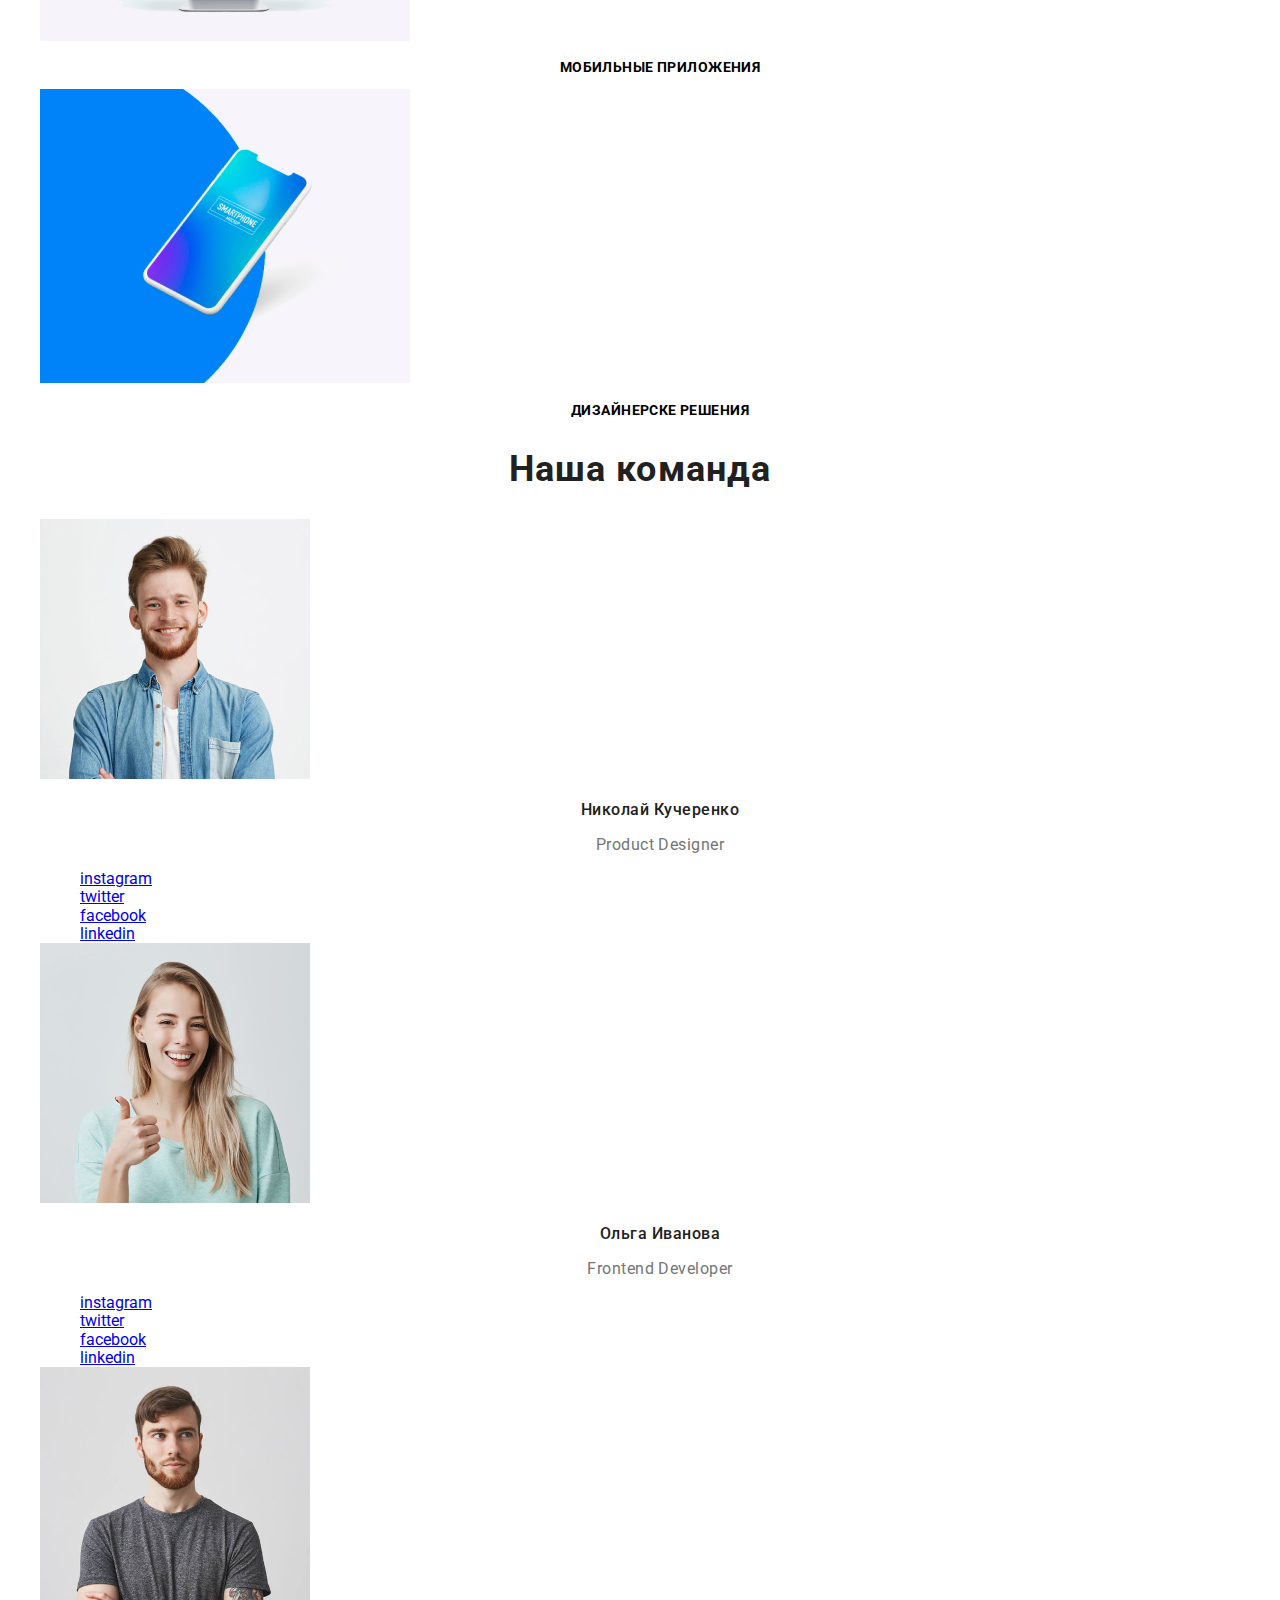
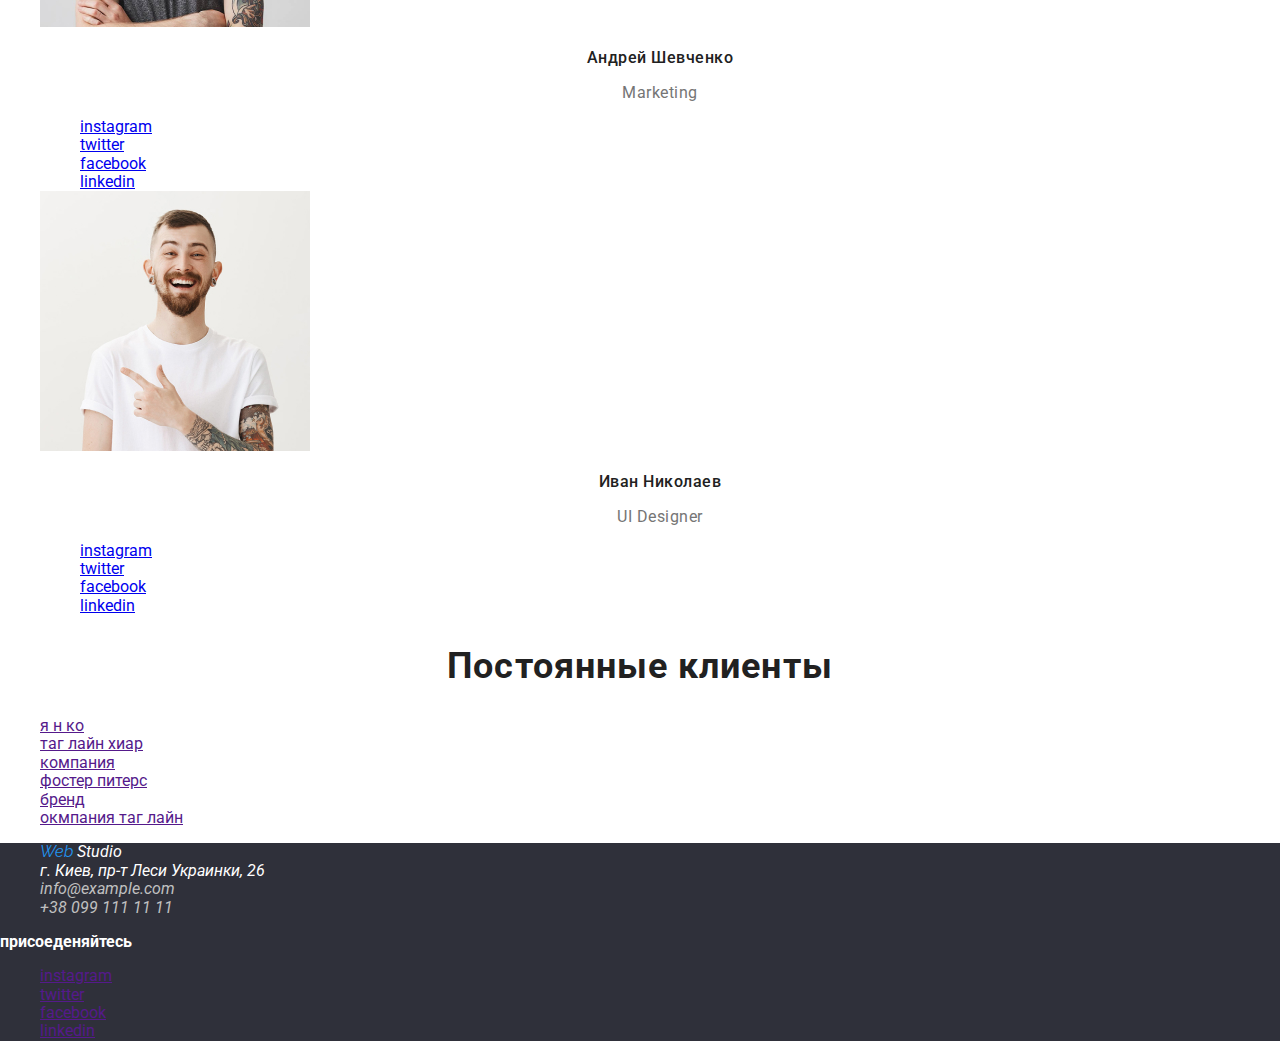
==== commit 56f89b70: "Update index.html" ====
--- a/index.html
+++ b/index.html
@@ -18,7 +18,7 @@
                 <a class="link" href="./index.html"><span class="header-tools">Cтудия</span></a>
                 </li>
             <li>
-                <a class="link" href="./portfolio.html"><span class="header-tools">Портфолио</span></a>
+                <a class="link" href="./index-portfolio.html"><span class="header-tools">Портфолио</span></a>
             </li>
             <li>
                 <a class="link" href="Контакты"><span class="header-tools">Контакты</span></a>
@@ -36,8 +36,8 @@
         </header>
         <main>        
             <section>
-                <h1 class="fafafa">
-                    Эффективные решения для вашего бизнеса
+                <h1>
+                    <span class="fafafa">Эффективные решения для вашего бизнеса</span>
                 </h1>
                 <a class="link" href="#"><span class="order">заказать услугу</span></a>
             </section>
@@ -45,35 +45,35 @@
                     <ul class="list">
                         <li>
                             <img src="./img/antenna.svg" alt="Внимание к деталям">
-                            <h3><span class="cscscs">Внимание к деталям</span></h3>
-                            <p><span class="ksksks">Идейные соображения, а также начало повседневной работы по формированию позиции.</span></p>
+                            <h3 class="cscscs">Внимание к деталям</h3>
+                            <p class="ksksks">Идейные соображения, а также начало повседневной работы по формированию позиции.</p>
                         </li>
 
                         <li>
                             <img src="./img/clock.svg" alt="Пунктуальность">
-                            <h3><span class="cscscs">Пунктуальность</span></h3>
-                            <p><span class="ksksks">Идейные соображения, а также начало повседневной работы по формированию позиции.</span></p>
+                            <h3 class="cscscs">Пунктуальность</h3>
+                            <p class="ksksks">Идейные соображения, а также начало повседневной работы по формированию позиции.</p>
                         </li>
 
                         <li>
                             <img src="./img/diagram.svg" alt="Планирование">
-                            <h3><span class="cscscs">Планирование</span></h3>    
-                            <p><span class="ksksks">Равным образом консультация с широким активом в значительной степени обуславливает.</span></p>
+                            <h3 class="cscscs">Планирование</h3>    
+                            <p class="ksksks">Равным образом консультация с широким активом в значительной степени обуславливает.</p>
                         </li>
 
                         <li>
                             <img src="./img/astronaut.svg" alt="Современные технологии">
-                            <h3><span class="cscscs">Современные технологии</span></h3>    
-                            <p><span class="ksksks">Значимость этих проблем настолько очевидна, что реализация плановых заданий.</span></p>
+                            <h3 class="cscscs">Современные технологии</h3>    
+                            <p class="ksksks">Значимость этих проблем настолько очевидна, что реализация плановых заданий.</p>
                         </li>
                     </ul>
             </section>
             <section>
                 <h2 class="title">Чем мы занимаемся</h2>
                 <ul class="list">
-                    <li><img src="./img/img.jpg" alt="телефон" width="370" height="294"><p><span class="lilili">десктопные приложения</span></p></li>
-                    <li><img src="./img/img(1).jpg" alt="ноутбук" width="370" height="294"><P><span class="lilili">мобильные приложения</span></P></li>
-                    <li><img src="./img/box.jpg" alt="монитор" width="370" height="294"><p><span class="lilili">дизайнерске решения</span></p></li>
+                    <li><img src="./img/img.jpg" alt="телефон" width="370" height="294"><p class="lilili">десктопные приложения</p></li>
+                    <li><img src="./img/img(1).jpg" alt="ноутбук" width="370" height="294"><P class="lilili">мобильные приложения</P></li>
+                    <li><img src="./img/box.jpg" alt="монитор" width="370" height="294"><p class="lilili">дизайнерске решения</p></li>
                 </ul>
             </section>
             <section>
@@ -81,8 +81,8 @@
                 <ul class="list">
                     <li>
                         <img src="./img/img(2).jpg" alt="Николай Кучеренко">
-                        <h3><span class="team">Николай Кучеренко</span></h3>
-                        <p><span class="team-abs">Product Designer</span></p>    
+                        <h3 class="team">Николай Кучеренко</h3>
+                        <p class="team-abs">Product Designer</p>    
                         <ul class="list">
                             <li><a href="инстаграм">instagram</a></li>
                             <li><a href="твиттер">twitter</a></li>
@@ -92,8 +92,8 @@
                     </li>
                     <li>
                         <img src="./img/img(3).jpg" alt="Ольга Иванова">
-                        <h3><span class="team">Ольга Иванова</span></h3>
-                        <p><span class="team-abs">Frontend Developer</span></p>    
+                        <h3 class="team">Ольга Иванова</h3>
+                        <p class="team-abs">Frontend Developer</p>    
                         <ul class="list">
                             <li><a href="инстаграм">instagram</a></li>
                             <li><a href="твиттер">twitter</a></li>
@@ -103,8 +103,8 @@
                     </li>
                     <li>
                         <img src="./img/img(4).jpg" alt="Андрей Шевченко">
-                        <h3><span class="team">Андрей Шевченко</span></h3>
-                        <p><span class="team-abs">Marketing</span></p>    
+                        <h3 class="team">Андрей Шевченко</h3>
+                        <p class="team-abs">Marketing</p>    
                         <ul class="list">
                             <li><a href="инстаграм">instagram</a></li>
                             <li><a href="твиттер">twitter</a></li>
@@ -114,8 +114,8 @@
                     </li>
                     <li>
                         <img src="./img/img(5).jpg" alt="Иван Николаев">
-                        <h3><span class="team">Иван Николаев</span></h3>
-                        <p><span class="team-abs">UI Designer</span></p>
+                        <h3 class="team">Иван Николаев</h3>
+                        <p class="team-abs">UI Designer</p>
                         <ul class="list">
                             <li><a href="инстаграм">instagram</a></li>
                             <li><a href="твиттер">twitter</a></li>
--- a/css/styles.css
+++ b/css/styles.css
@@ -34,17 +34,6 @@
    color: #2196F3;
 }
 
-.title{
-    font-family: Roboto;
-    font-style: normal;
-    font-weight: bold;
-    font-size: 36px;
-    line-height: 42px;
-    text-align: center;
-    letter-spacing: 0.03em;
-    color: #212121;
-}
-
 .type2{
     color: #ffffff;
 }
@@ -59,6 +48,17 @@
 
 .fonts{
     font-family: 'Roboto', sans-serif;
+}
+
+.title{
+    font-family: Roboto;
+    font-style: normal;
+    font-weight: bold;
+    font-size: 36px;
+    line-height: 42px;
+    text-align: center;
+    letter-spacing: 0.03em;
+    color: #212121;
 }
 
 .fafafa{
@@ -139,4 +139,28 @@
 
 .join{
     color: #ffffff;
+}
+
+.section1{
+    font-family: Roboto;
+    font-style: normal;
+    font-weight: bold;
+    font-size: 18px;
+    line-height: 36px;
+    letter-spacing: 0.06em;
+    color: #212121;
+} 
+
+.sectionP{
+    font-family: Roboto;
+    font-style: normal;
+    font-weight: normal;
+    font-size: 16px;
+    line-height: 30px;
+    letter-spacing: 0.03em;
+    color: #757575;
+}
+
+.wrapper{
+    display: flex;
 }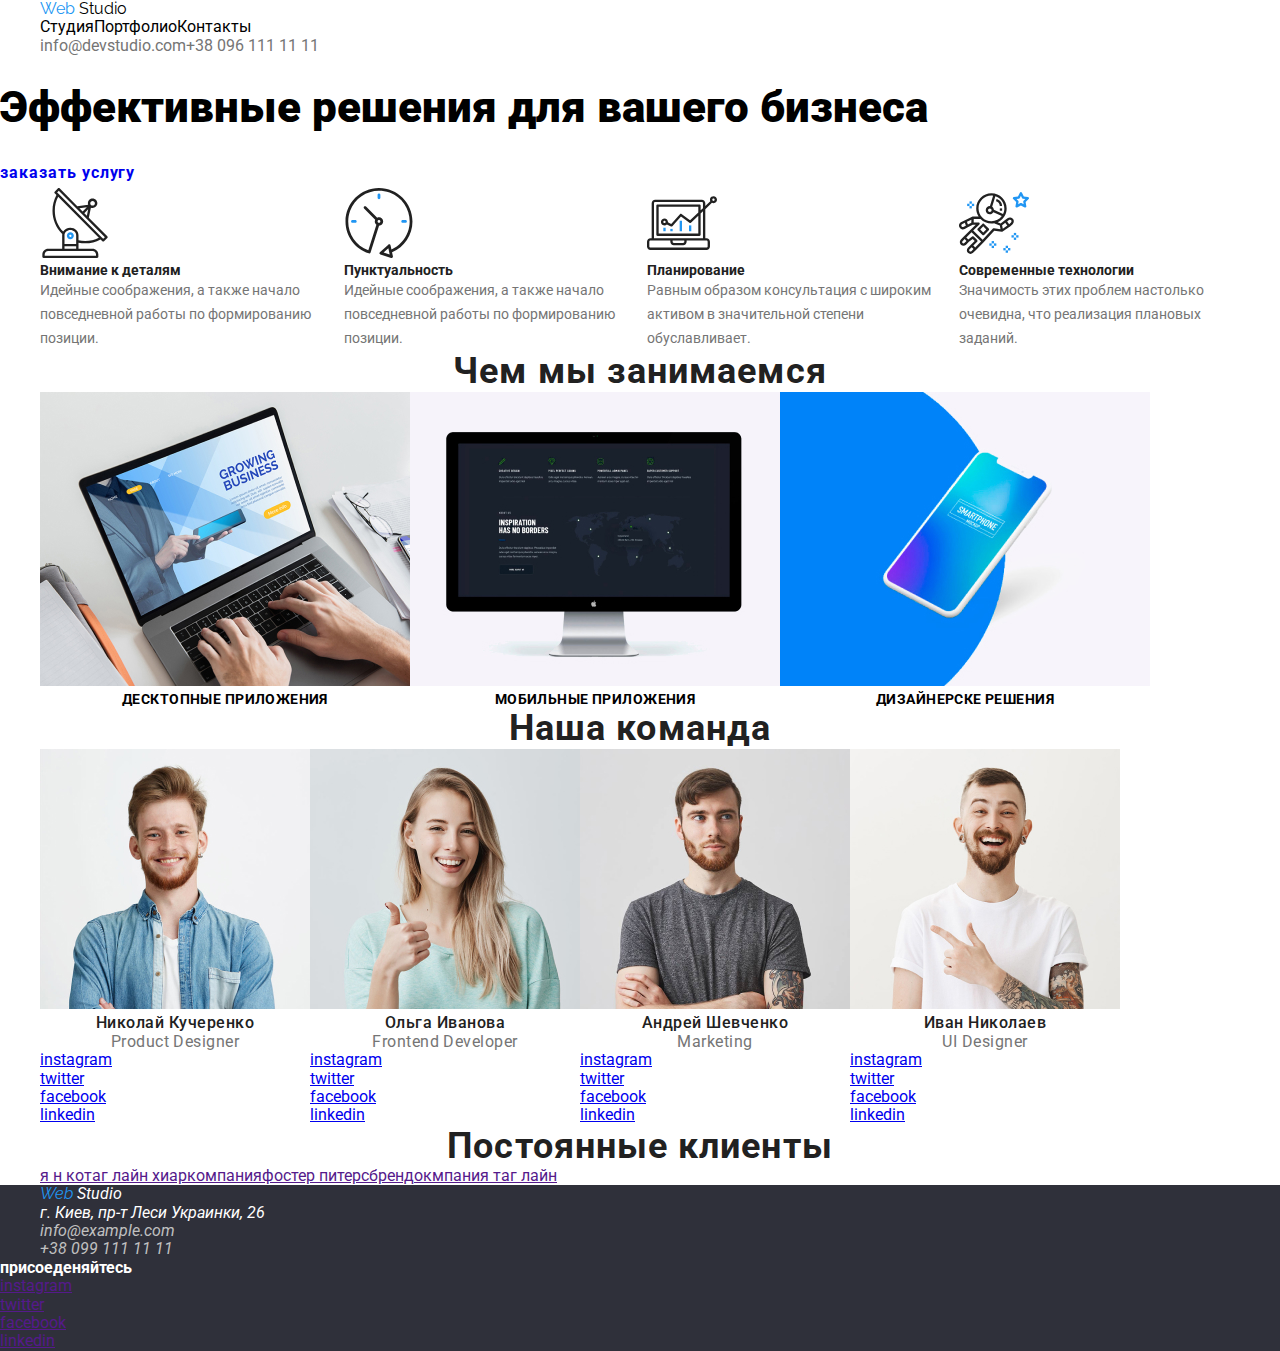
==== commit 768dfb38: "," ====
--- a/index.html
+++ b/index.html
@@ -10,21 +10,23 @@
     <link rel="stylesheet" href="./css/styles.css">
 </head>
 <body class="fonts">
-        <header>
+        <header class="container">
         <nav class="nav">
-            <a class="link" href="./index.html"><span lang="en"><span class="logo">Web</span> <span class="type">Studio</span> </span></a>
-        <ul class="list">
+            <a class="link" href="./index.html">
+                <span class="logo" lang="en">Web</span> <span class="type">Studio</span>
+            </a>
+        <ul class="list wrapper">
             <li>
                 <a class="link" href="./index.html"><span class="header-tools">Cтудия</span></a>
                 </li>
             <li>
-                <a class="link" href="./index-portfolio.html"><span class="header-tools">Портфолио</span></a>
+                <a class="link" href="./portfolio.html"><span class="header-tools">Портфолио</span></a>
             </li>
             <li>
                 <a class="link" href="Контакты"><span class="header-tools">Контакты</span></a>
             </li>
         </ul>
-        <ul class="list">
+        <ul class="list address">
             <li>
                 <a class="link" href="mailto:info@devstudio.com"><span class="contact-tools">info@devstudio.com</span></a>
             </li>
@@ -41,8 +43,8 @@
                 </h1>
                 <a class="link" href="#"><span class="order">заказать услугу</span></a>
             </section>
-            <section>
-                    <ul class="list">
+            <section class="container">
+                    <ul class="list advantages">
                         <li>
                             <img src="./img/antenna.svg" alt="Внимание к деталям">
                             <h3 class="cscscs">Внимание к деталям</h3>
@@ -68,17 +70,17 @@
                         </li>
                     </ul>
             </section>
-            <section>
+            <section class="container">
                 <h2 class="title">Чем мы занимаемся</h2>
-                <ul class="list">
+                <ul class="list what-are-we-doing">
                     <li><img src="./img/img.jpg" alt="телефон" width="370" height="294"><p class="lilili">десктопные приложения</p></li>
                     <li><img src="./img/img(1).jpg" alt="ноутбук" width="370" height="294"><P class="lilili">мобильные приложения</P></li>
                     <li><img src="./img/box.jpg" alt="монитор" width="370" height="294"><p class="lilili">дизайнерске решения</p></li>
                 </ul>
             </section>
-            <section>
+            <section class="container">
                 <h2 class="title">Наша команда</h2>
-                <ul class="list">
+                <ul class="list our-team">
                     <li>
                         <img src="./img/img(2).jpg" alt="Николай Кучеренко">
                         <h3 class="team">Николай Кучеренко</h3>
@@ -125,9 +127,9 @@
                     </li>
                 </ul>
             </section>
-            <section>
+            <section class="container">
                 <h2 class="title">Постоянные клиенты</h2>
-                <ul class="list">
+                <ul class="list regular-clients">
                     <li><a href="" aria-label="я н ко">я н ко</a></li>
                     <li><a href="" aria-label="таг лайн хиар">таг лайн хиар</a></li>
                     <li><a href="" aria-label="компания">компания</a></li>
@@ -138,7 +140,7 @@
             </section>
         </main>      
         <footer class="background">
-            <address>
+            <address class="container">
                 <ul class="list">
                     <li><a class="link" href="index.html"><span class="logo">Web</span> <span class="type2">Studio</span></a></li>
                     <li><a class="link" href="https://goo.gl/maps/9qfkFfKcnhajLfpB6"><span class="footer-map">г. Киев, пр-т Леси Украинки, 26</span></a></li>
--- a/css/styles.css
+++ b/css/styles.css
@@ -1,3 +1,8 @@
+*{
+    margin: 0px;
+    padding: 0px;
+}
+
 .link{
     text-decoration: none;
 }
@@ -161,6 +166,50 @@
     color: #757575;
 }
 
+.container{
+    width: 1200px;
+    padding-left: 15px;
+    padding-right: 15px;
+    margin-left: auto;
+    margin-right: auto;
+}
+
 .wrapper{
     display: flex;
+}
+
+.address{
+    display: flex;
+}
+
+.advantages{
+    display: flex;
+}
+
+.what-are-we-doing{
+    display: flex;
+}
+
+.our-team{
+    display: flex;
+}
+
+.regular-clients{
+    display: flex;
+}
+
+.buttons{
+    display: flex;
+}
+
+.tecnocrack{
+    display: flex;
+}
+
+.proect-prime{
+    display: flex;
+}
+
+.lim-edition{
+    display: flex;
 }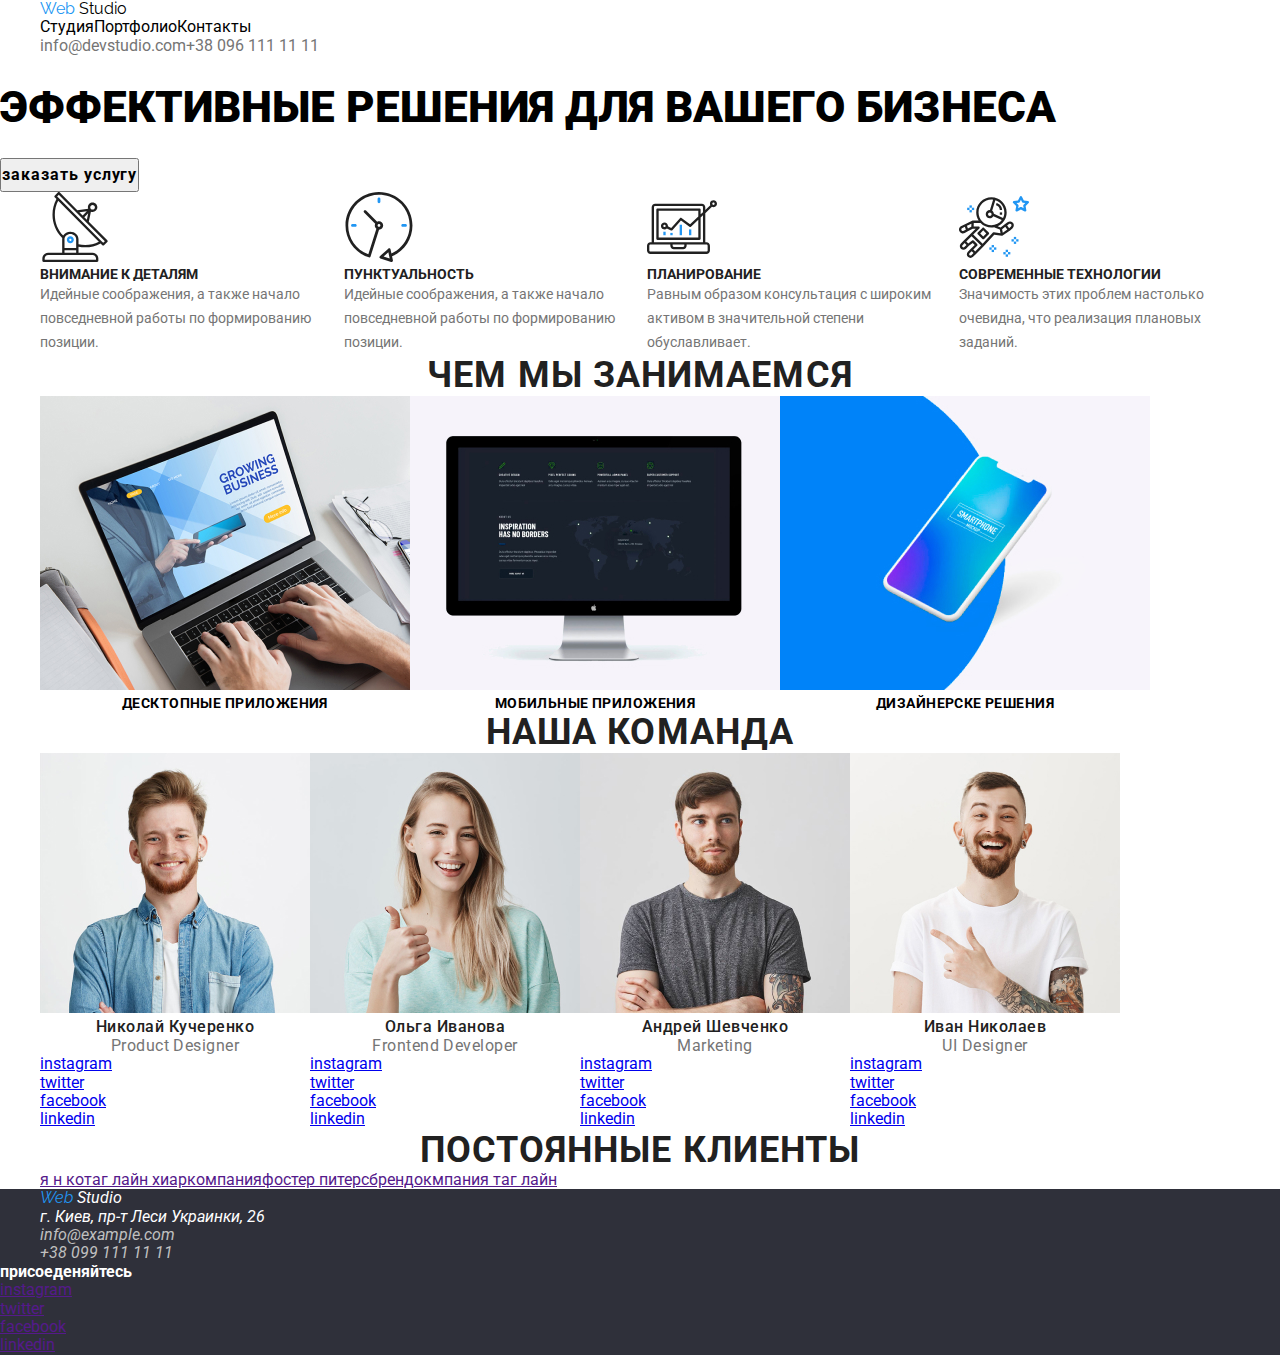
==== commit b77559ff: "e" ====
--- a/index.html
+++ b/index.html
@@ -1,5 +1,6 @@
 <!DOCTYPE html>
 <html lang="ru">
+
 <head>
     <meta charset="UTF-8">
     <meta name="viewport" content="width=device-width, initial-scale=1.0">
@@ -9,154 +10,172 @@
     <link rel="stylesheet" href="./css/normalize.css">
     <link rel="stylesheet" href="./css/styles.css">
 </head>
+
 <body class="fonts">
-        <header class="container">
+    <header class="container">
         <nav class="nav">
             <a class="link" href="./index.html">
                 <span class="logo" lang="en">Web</span> <span class="type">Studio</span>
             </a>
-        <ul class="list wrapper">
-            <li>
-                <a class="link" href="./index.html"><span class="header-tools">Cтудия</span></a>
+            <ul class="list wrapper">
+                <li>
+                    <a class="link" href="./index.html"><span class="header-tools">Cтудия</span></a>
                 </li>
-            <li>
-                <a class="link" href="./portfolio.html"><span class="header-tools">Портфолио</span></a>
-            </li>
-            <li>
-                <a class="link" href="Контакты"><span class="header-tools">Контакты</span></a>
-            </li>
+                <li>
+                    <a class="link" href="./portfolio.html"><span class="header-tools">Портфолио</span></a>
+                </li>
+                <li>
+                    <a class="link" href="Контакты"><span class="header-tools">Контакты</span></a>
+                </li>
+            </ul>
+            <ul class="list address">
+                <li>
+                    <a class="link" href="mailto:info@devstudio.com"><span
+                            class="contact-tools">info@devstudio.com</span></a>
+                </li>
+                <li>
+                    <a class="link" href="tell:+380961111111"><span class="contact-tools">+38 096 111 11 11</span></a>
+                </li>
+            </ul>
+        </nav>
+    </header>
+    <main>
+        <section>
+            <h1>
+                <span class="fafafa">Эффективные решения для вашего бизнеса</span>
+            </h1>
+            <button>
+                <class="link" href="#"><span class="order">заказать услугу</span>
+            </button>
+        </section>
+        <section class="container">
+            <ul class="list advantages">
+                <li>
+                    <img src="./img/antenna.svg" alt="Внимание к деталям">
+                    <h3 class="cscscs">Внимание к деталям</h3>
+                    <p class="ksksks">Идейные соображения, а также начало повседневной работы по формированию позиции.
+                    </p>
+                </li>
+
+                <li>
+                    <img src="./img/clock.svg" alt="Пунктуальность">
+                    <h3 class="cscscs">Пунктуальность</h3>
+                    <p class="ksksks">Идейные соображения, а также начало повседневной работы по формированию позиции.
+                    </p>
+                </li>
+
+                <li>
+                    <img src="./img/diagram.svg" alt="Планирование">
+                    <h3 class="cscscs">Планирование</h3>
+                    <p class="ksksks">Равным образом консультация с широким активом в значительной степени
+                        обуславливает.</p>
+                </li>
+
+                <li>
+                    <img src="./img/astronaut.svg" alt="Современные технологии">
+                    <h3 class="cscscs">Современные технологии</h3>
+                    <p class="ksksks">Значимость этих проблем настолько очевидна, что реализация плановых заданий.</p>
+                </li>
+            </ul>
+        </section>
+        <section class="container">
+            <h2 class="title">Чем мы занимаемся</h2>
+            <ul class="list what-are-we-doing">
+                <li><img src="./img/img.jpg" alt="телефон" width="370" height="294">
+                    <p class="lilili">десктопные приложения</p>
+                </li>
+                <li><img src="./img/img(1).jpg" alt="ноутбук" width="370" height="294">
+                    <P class="lilili">мобильные приложения</P>
+                </li>
+                <li><img src="./img/box.jpg" alt="монитор" width="370" height="294">
+                    <p class="lilili">дизайнерске решения</p>
+                </li>
+            </ul>
+        </section>
+        <section class="container">
+            <h2 class="title">Наша команда</h2>
+            <ul class="list our-team">
+                <li>
+                    <img src="./img/img(2).jpg" alt="Николай Кучеренко">
+                    <h3 class="team">Николай Кучеренко</h3>
+                    <p class="team-abs">Product Designer</p>
+                    <ul class="list">
+                        <li><a href="инстаграм">instagram</a></li>
+                        <li><a href="твиттер">twitter</a></li>
+                        <li><a href="фейсбук">facebook</a></li>
+                        <li><a href="линкедин">linkedin</a></li>
+                    </ul>
+                </li>
+                <li>
+                    <img src="./img/img(3).jpg" alt="Ольга Иванова">
+                    <h3 class="team">Ольга Иванова</h3>
+                    <p class="team-abs">Frontend Developer</p>
+                    <ul class="list">
+                        <li><a href="инстаграм">instagram</a></li>
+                        <li><a href="твиттер">twitter</a></li>
+                        <li><a href="фейсбук">facebook</a></li>
+                        <li><a href="линкедин">linkedin</a></li>
+                    </ul>
+                </li>
+                <li>
+                    <img src="./img/img(4).jpg" alt="Андрей Шевченко">
+                    <h3 class="team">Андрей Шевченко</h3>
+                    <p class="team-abs">Marketing</p>
+                    <ul class="list">
+                        <li><a href="инстаграм">instagram</a></li>
+                        <li><a href="твиттер">twitter</a></li>
+                        <li><a href="фейсбук">facebook</a></li>
+                        <li><a href="линкедин">linkedin</a></li>
+                    </ul>
+                </li>
+                <li>
+                    <img src="./img/img(5).jpg" alt="Иван Николаев">
+                    <h3 class="team">Иван Николаев</h3>
+                    <p class="team-abs">UI Designer</p>
+                    <ul class="list">
+                        <li><a href="инстаграм">instagram</a></li>
+                        <li><a href="твиттер">twitter</a></li>
+                        <li><a href="фейсбук">facebook</a></li>
+                        <li><a href="линкедин">linkedin</a></li>
+                    </ul>
+                </li>
+            </ul>
+        </section>
+        <section class="container">
+            <h2 class="title">Постоянные клиенты</h2>
+            <ul class="list regular-clients">
+                <li><a href="" aria-label="я н ко">я н ко</a></li>
+                <li><a href="" aria-label="таг лайн хиар">таг лайн хиар</a></li>
+                <li><a href="" aria-label="компания">компания</a></li>
+                <li><a href="" aria-label="фостер питерс">фостер питерс</a></li>
+                <li><a href="" aria-label="бренд">бренд</a></li>
+                <li><a href="" aria-label="окмпания таг лайн">окмпания таг лайн</a></li>
+            </ul>
+        </section>
+    </main>
+    <footer class="background">
+        <address class="container">
+            <ul class="list">
+                <li><a class="link" href="index.html"><span class="logo">Web</span> <span
+                            class="type2">Studio</span></a></li>
+                <li><a class="link" href="https://goo.gl/maps/9qfkFfKcnhajLfpB6"><span class="footer-map">г. Киев, пр-т
+                            Леси Украинки, 26</span></a></li>
+                <li><a class="link" href="mailto:info@example.com"><span
+                            class="footer-contact">info@example.com</span></a></li>
+                <li><a class="link" href="tell:+380991111111"><span class="footer-contact">+38 099 111 11 11</span></a>
+                </li>
+            </ul>
+        </address>
+        <b class="join">
+            присоеденяйтесь
+        </b>
+        <ul class="list">
+            <li><a href="" aria-label="инстаграм">instagram</a></li>
+            <li><a href="" aria-label="твиттер">twitter</a></li>
+            <li><a href="" aria-label="фейсбук">facebook</a></li>
+            <li><a href="" aria-label="линкедин">linkedin</a></li>
         </ul>
-        <ul class="list address">
-            <li>
-                <a class="link" href="mailto:info@devstudio.com"><span class="contact-tools">info@devstudio.com</span></a>
-            </li>
-            <li>
-                <a class="link" href="tell:+380961111111"><span class="contact-tools">+38 096 111 11 11</span></a>
-            </li>
-        </ul>
-        </nav> 
-        </header>
-        <main>        
-            <section>
-                <h1>
-                    <span class="fafafa">Эффективные решения для вашего бизнеса</span>
-                </h1>
-                <a class="link" href="#"><span class="order">заказать услугу</span></a>
-            </section>
-            <section class="container">
-                    <ul class="list advantages">
-                        <li>
-                            <img src="./img/antenna.svg" alt="Внимание к деталям">
-                            <h3 class="cscscs">Внимание к деталям</h3>
-                            <p class="ksksks">Идейные соображения, а также начало повседневной работы по формированию позиции.</p>
-                        </li>
+    </footer>
+</body>
 
-                        <li>
-                            <img src="./img/clock.svg" alt="Пунктуальность">
-                            <h3 class="cscscs">Пунктуальность</h3>
-                            <p class="ksksks">Идейные соображения, а также начало повседневной работы по формированию позиции.</p>
-                        </li>
-
-                        <li>
-                            <img src="./img/diagram.svg" alt="Планирование">
-                            <h3 class="cscscs">Планирование</h3>    
-                            <p class="ksksks">Равным образом консультация с широким активом в значительной степени обуславливает.</p>
-                        </li>
-
-                        <li>
-                            <img src="./img/astronaut.svg" alt="Современные технологии">
-                            <h3 class="cscscs">Современные технологии</h3>    
-                            <p class="ksksks">Значимость этих проблем настолько очевидна, что реализация плановых заданий.</p>
-                        </li>
-                    </ul>
-            </section>
-            <section class="container">
-                <h2 class="title">Чем мы занимаемся</h2>
-                <ul class="list what-are-we-doing">
-                    <li><img src="./img/img.jpg" alt="телефон" width="370" height="294"><p class="lilili">десктопные приложения</p></li>
-                    <li><img src="./img/img(1).jpg" alt="ноутбук" width="370" height="294"><P class="lilili">мобильные приложения</P></li>
-                    <li><img src="./img/box.jpg" alt="монитор" width="370" height="294"><p class="lilili">дизайнерске решения</p></li>
-                </ul>
-            </section>
-            <section class="container">
-                <h2 class="title">Наша команда</h2>
-                <ul class="list our-team">
-                    <li>
-                        <img src="./img/img(2).jpg" alt="Николай Кучеренко">
-                        <h3 class="team">Николай Кучеренко</h3>
-                        <p class="team-abs">Product Designer</p>    
-                        <ul class="list">
-                            <li><a href="инстаграм">instagram</a></li>
-                            <li><a href="твиттер">twitter</a></li>
-                            <li><a href="фейсбук">facebook</a></li>
-                            <li><a href="линкедин">linkedin</a></li>                            
-                        </ul>
-                    </li>
-                    <li>
-                        <img src="./img/img(3).jpg" alt="Ольга Иванова">
-                        <h3 class="team">Ольга Иванова</h3>
-                        <p class="team-abs">Frontend Developer</p>    
-                        <ul class="list">
-                            <li><a href="инстаграм">instagram</a></li>
-                            <li><a href="твиттер">twitter</a></li>
-                            <li><a href="фейсбук">facebook</a></li>
-                            <li><a href="линкедин">linkedin</a></li>                            
-                        </ul>
-                    </li>
-                    <li>
-                        <img src="./img/img(4).jpg" alt="Андрей Шевченко">
-                        <h3 class="team">Андрей Шевченко</h3>
-                        <p class="team-abs">Marketing</p>    
-                        <ul class="list">
-                            <li><a href="инстаграм">instagram</a></li>
-                            <li><a href="твиттер">twitter</a></li>
-                            <li><a href="фейсбук">facebook</a></li>
-                            <li><a href="линкедин">linkedin</a></li>                            
-                        </ul>
-                    </li>
-                    <li>
-                        <img src="./img/img(5).jpg" alt="Иван Николаев">
-                        <h3 class="team">Иван Николаев</h3>
-                        <p class="team-abs">UI Designer</p>
-                        <ul class="list">
-                            <li><a href="инстаграм">instagram</a></li>
-                            <li><a href="твиттер">twitter</a></li>
-                            <li><a href="фейсбук">facebook</a></li>
-                            <li><a href="линкедин">linkedin</a></li>                            
-                        </ul>
-                    </li>
-                </ul>
-            </section>
-            <section class="container">
-                <h2 class="title">Постоянные клиенты</h2>
-                <ul class="list regular-clients">
-                    <li><a href="" aria-label="я н ко">я н ко</a></li>
-                    <li><a href="" aria-label="таг лайн хиар">таг лайн хиар</a></li>
-                    <li><a href="" aria-label="компания">компания</a></li>
-                    <li><a href="" aria-label="фостер питерс">фостер питерс</a></li>
-                    <li><a href="" aria-label="бренд">бренд</a></li>
-                    <li><a href="" aria-label="окмпания таг лайн">окмпания таг лайн</a></li>
-                </ul>
-            </section>
-        </main>      
-        <footer class="background">
-            <address class="container">
-                <ul class="list">
-                    <li><a class="link" href="index.html"><span class="logo">Web</span> <span class="type2">Studio</span></a></li>
-                    <li><a class="link" href="https://goo.gl/maps/9qfkFfKcnhajLfpB6"><span class="footer-map">г. Киев, пр-т Леси Украинки, 26</span></a></li>
-                    <li><a class="link" href="mailto:info@example.com"><span class="footer-contact">info@example.com</span></a></li>
-                    <li><a class="link" href="tell:+380991111111"><span class="footer-contact">+38 099 111 11 11</span></a></li>
-                </ul>
-            </address>
-            <b class="join">
-                присоеденяйтесь
-            </b>
-            <ul class="list">    
-                <li><a href="" aria-label="инстаграм">instagram</a></li>
-                <li><a href="" aria-label="твиттер">twitter</a></li>
-                <li><a href="" aria-label="фейсбук">facebook</a></li>
-                <li><a href="" aria-label="линкедин">linkedin</a></li>
-            </ul>    
-        </footer>    
-</body>
 </html>--- a/css/styles.css
+++ b/css/styles.css
@@ -64,6 +64,7 @@
     text-align: center;
     letter-spacing: 0.03em;
     color: #212121;
+    text-transform: uppercase;
 }
 
 .fafafa{
@@ -72,6 +73,7 @@
     font-weight: 900;
     font-size: 44px;
     line-height: 60px;
+    text-transform: uppercase;
 }
 
 .order{
@@ -93,6 +95,7 @@
     font-weight: bold;
     font-size: 14px;
     line-height: 16px;
+    text-transform: uppercase;
 }
 
 .ksksks{
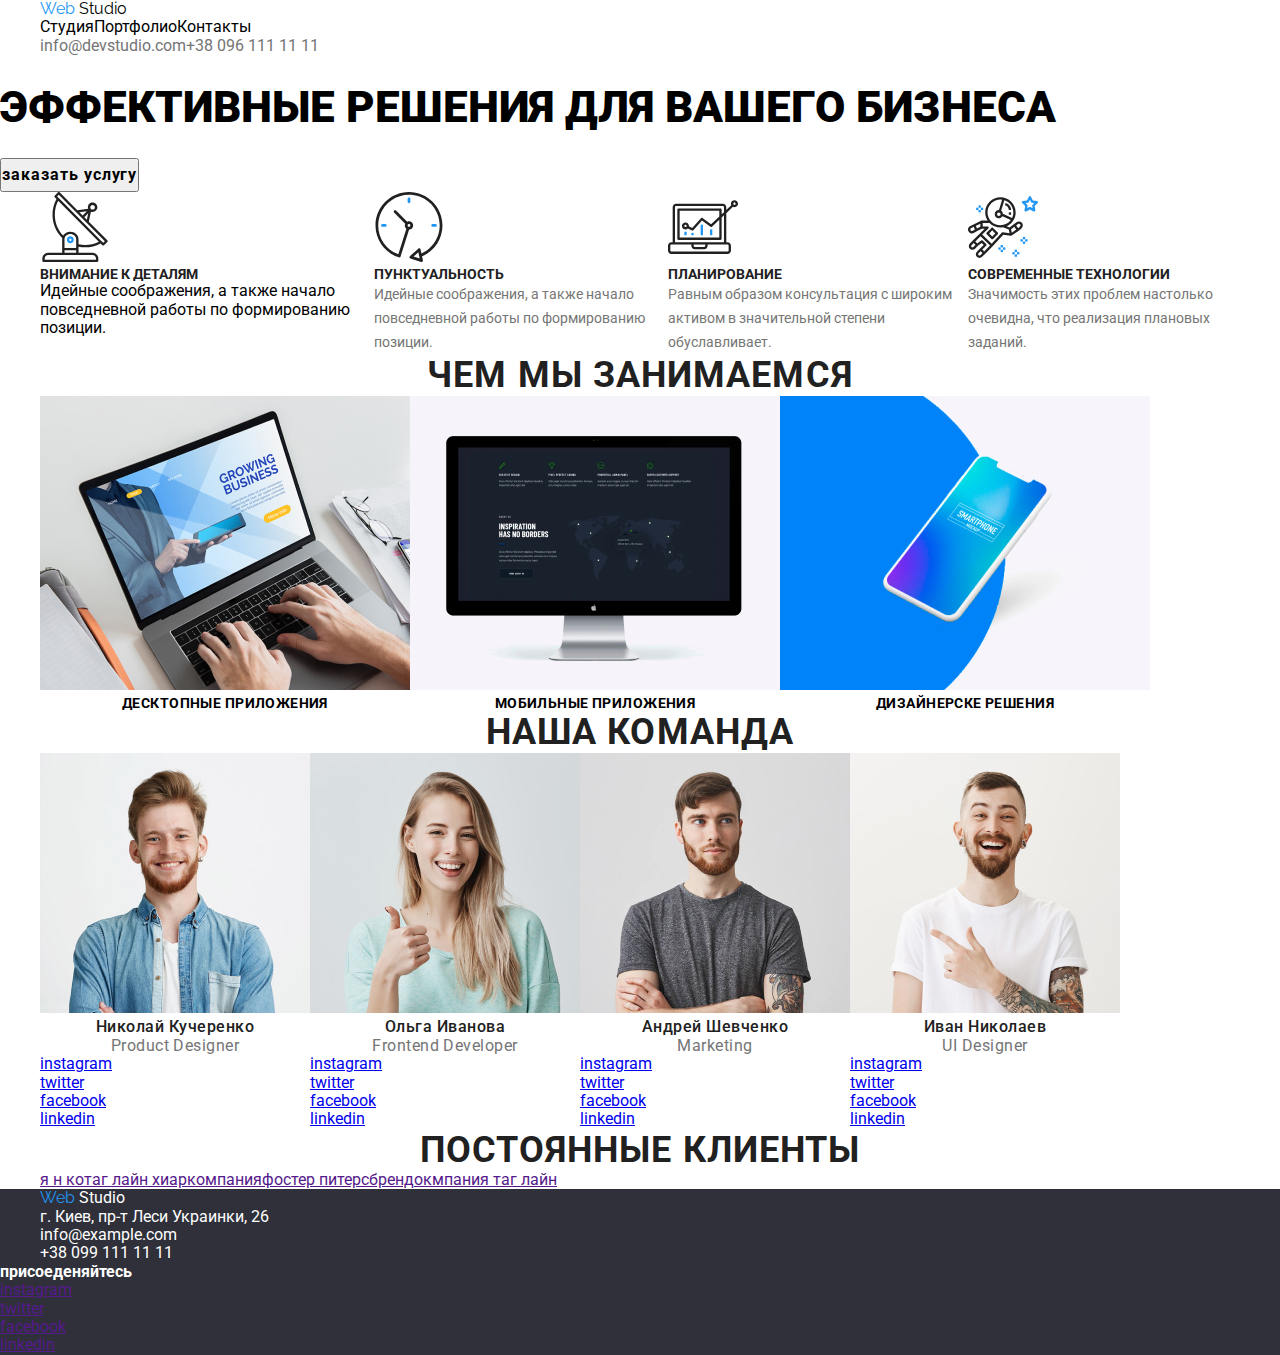
==== commit 788137fb: "corrections" ====
--- a/index.html
+++ b/index.html
@@ -42,7 +42,7 @@
     <main>
         <section>
             <h1>
-                <span class="fafafa">Эффективные решения для вашего бизнеса</span>
+                <span class="effective">Эффективные решения для вашего бизнеса</span>
             </h1>
             <button>
                 <class="link" href="#"><span class="order">заказать услугу</span>
@@ -52,29 +52,31 @@
             <ul class="list advantages">
                 <li>
                     <img src="./img/antenna.svg" alt="Внимание к деталям">
-                    <h3 class="cscscs">Внимание к деталям</h3>
+                    <h3 class="focus">Внимание к деталям</h3>
                     <p class="ksksks">Идейные соображения, а также начало повседневной работы по формированию позиции.
                     </p>
                 </li>
 
                 <li>
                     <img src="./img/clock.svg" alt="Пунктуальность">
-                    <h3 class="cscscs">Пунктуальность</h3>
-                    <p class="ksksks">Идейные соображения, а также начало повседневной работы по формированию позиции.
+                    <h3 class="focus">Пунктуальность</h3>
+                    <p class="discriptoin">Идейные соображения, а также начало повседневной работы по формированию
+                        позиции.
                     </p>
                 </li>
 
                 <li>
                     <img src="./img/diagram.svg" alt="Планирование">
-                    <h3 class="cscscs">Планирование</h3>
-                    <p class="ksksks">Равным образом консультация с широким активом в значительной степени
+                    <h3 class="focus">Планирование</h3>
+                    <p class="discriptoin">Равным образом консультация с широким активом в значительной степени
                         обуславливает.</p>
                 </li>
 
                 <li>
                     <img src="./img/astronaut.svg" alt="Современные технологии">
-                    <h3 class="cscscs">Современные технологии</h3>
-                    <p class="ksksks">Значимость этих проблем настолько очевидна, что реализация плановых заданий.</p>
+                    <h3 class="focus">Современные технологии</h3>
+                    <p class="discriptoin">Значимость этих проблем настолько очевидна, что реализация плановых заданий.
+                    </p>
                 </li>
             </ul>
         </section>
@@ -82,13 +84,13 @@
             <h2 class="title">Чем мы занимаемся</h2>
             <ul class="list what-are-we-doing">
                 <li><img src="./img/img.jpg" alt="телефон" width="370" height="294">
-                    <p class="lilili">десктопные приложения</p>
+                    <p class="desktop-apps">десктопные приложения</p>
                 </li>
                 <li><img src="./img/img(1).jpg" alt="ноутбук" width="370" height="294">
-                    <P class="lilili">мобильные приложения</P>
+                    <P class="desktop-apps">мобильные приложения</P>
                 </li>
                 <li><img src="./img/box.jpg" alt="монитор" width="370" height="294">
-                    <p class="lilili">дизайнерске решения</p>
+                    <p class="desktop-apps">дизайнерске решения</p>
                 </li>
             </ul>
         </section>
@@ -155,14 +157,38 @@
     </main>
     <footer class="background">
         <address class="container">
-            <ul class="list">
-                <li><a class="link" href="index.html"><span class="logo">Web</span> <span
-                            class="type2">Studio</span></a></li>
-                <li><a class="link" href="https://goo.gl/maps/9qfkFfKcnhajLfpB6"><span class="footer-map">г. Киев, пр-т
-                            Леси Украинки, 26</span></a></li>
-                <li><a class="link" href="mailto:info@example.com"><span
-                            class="footer-contact">info@example.com</span></a></li>
-                <li><a class="link" href="tell:+380991111111"><span class="footer-contact">+38 099 111 11 11</span></a>
+            <ul class="list style">
+                <li>
+                    <a class="link" href="index.html">
+                        <span class="logo">
+                            Web
+                        </span>
+
+                        <span class="type2">
+                            Studio
+                        </span>
+                    </a>
+                </li>
+                <li>
+                    <a class="link" href="https://goo.gl/maps/9qfkFfKcnhajLfpB6">
+                        <span class="footer-map">
+                            г. Киев, пр-т Леси Украинки, 26
+                        </span>
+                    </a>
+                </li>
+                <li>
+                    <a class="link" href="mailto:info@example.com">
+                        <span class="footer-contact">
+                            info@example.com
+                        </span>
+                    </a>
+                </li>
+                <li>
+                    <a class="link" href="tell:+380991111111">
+                        <span class="footer-contact">
+                            +38 099 111 11 11
+                        </span>
+                    </a>
                 </li>
             </ul>
         </address>
--- a/css/styles.css
+++ b/css/styles.css
@@ -3,6 +3,15 @@
     padding: 0px;
 }
 
+:root{
+ --main-font: Roboto, sans-serif;   
+ --secondary-font: Raleway, sans-serif;
+ --title-dark-theme-color: #ffffff;
+ --title-lighe-theme-color: #212121;
+ --text-theme-color: #757575;
+ --accent-color: #2196F3;
+}
+
 .link{
     text-decoration: none;
 }
@@ -27,32 +36,33 @@
 
 .header-tools:hover,
 .header-tools:focus {
-    color: #2196F3;
+    color: var(--accent-color);
 }
 
 .contact-tools{
-    color: #757575;
+    color: var(--text-theme-color);
 }
 
 .contact-tools:hover,
 .contact-tools:focus{
-   color: #2196F3;
+   color: var(--accent-color);
 }
 
 .type2{
-    color: #ffffff;
+    color: var(--title-dark-theme-color);
 }
 
 .footer-map{
-    color: #ffffff;
+    color:  var(--title-dark-theme-color);
 }
 
 .footer-contact{
-    color: silver;
+    color:  var(--title-dark-theme-color);
 }
 
 .fonts{
     font-family: 'Roboto', sans-serif;
+    font-style: normal;
 }
 
 .title{
@@ -63,11 +73,11 @@
     line-height: 42px;
     text-align: center;
     letter-spacing: 0.03em;
-    color: #212121;
-    text-transform: uppercase;
-}
-
-.fafafa{
+    color: var(--title-lighe-theme-color);
+    text-transform: uppercase;
+}
+
+.effective{
     font-family: Roboto;
     font-style: normal;
     font-weight: 900;
@@ -88,8 +98,8 @@
     letter-spacing: 0.06em;
 }
 
-.cscscs{
-    color: #212121;
+.focus{
+    color: var(--title-lighe-theme-color);
     font-family: Roboto;
     font-style: normal;
     font-weight: bold;
@@ -98,16 +108,16 @@
     text-transform: uppercase;
 }
 
-.ksksks{
+.discriptoin{
     font-family: Roboto;
     font-style: normal;
     font-weight: normal;
     font-size: 14px;
     line-height: 24px;
-    color: #757575;
-}
-
-.lilili{
+    color:  var(--text-theme-color);
+}
+
+.desktop-apps{
     font-family: Roboto;
     font-style: normal;
     font-weight: bold;
@@ -127,7 +137,7 @@
     line-height: 19px;
     text-align: center;
     letter-spacing: 0.03em;
-    color: #212121;
+    color: var(--title-lighe-theme-color);
 }
 
 .team-abs{
@@ -138,7 +148,7 @@
     line-height: 19px;
     text-align: center;
     letter-spacing: 0.03em;
-    color: #757575;
+    color:  var(--text-theme-color);
 }
 
 .background{
@@ -146,7 +156,7 @@
 }
 
 .join{
-    color: #ffffff;
+    color:  var(--title-dark-theme-color);
 }
 
 .section1{
@@ -156,7 +166,7 @@
     font-size: 18px;
     line-height: 36px;
     letter-spacing: 0.06em;
-    color: #212121;
+    color:  var(--title-lighe-theme-color);
 } 
 
 .sectionP{
@@ -166,7 +176,7 @@
     font-size: 16px;
     line-height: 30px;
     letter-spacing: 0.03em;
-    color: #757575;
+    color:  var(--text-theme-color);
 }
 
 .container{
@@ -215,4 +225,9 @@
 
 .lim-edition{
     display: flex;
-}+}
+
+.style{
+    font-family: 'Roboto', sans-serif;
+    font-style: normal;
+}
